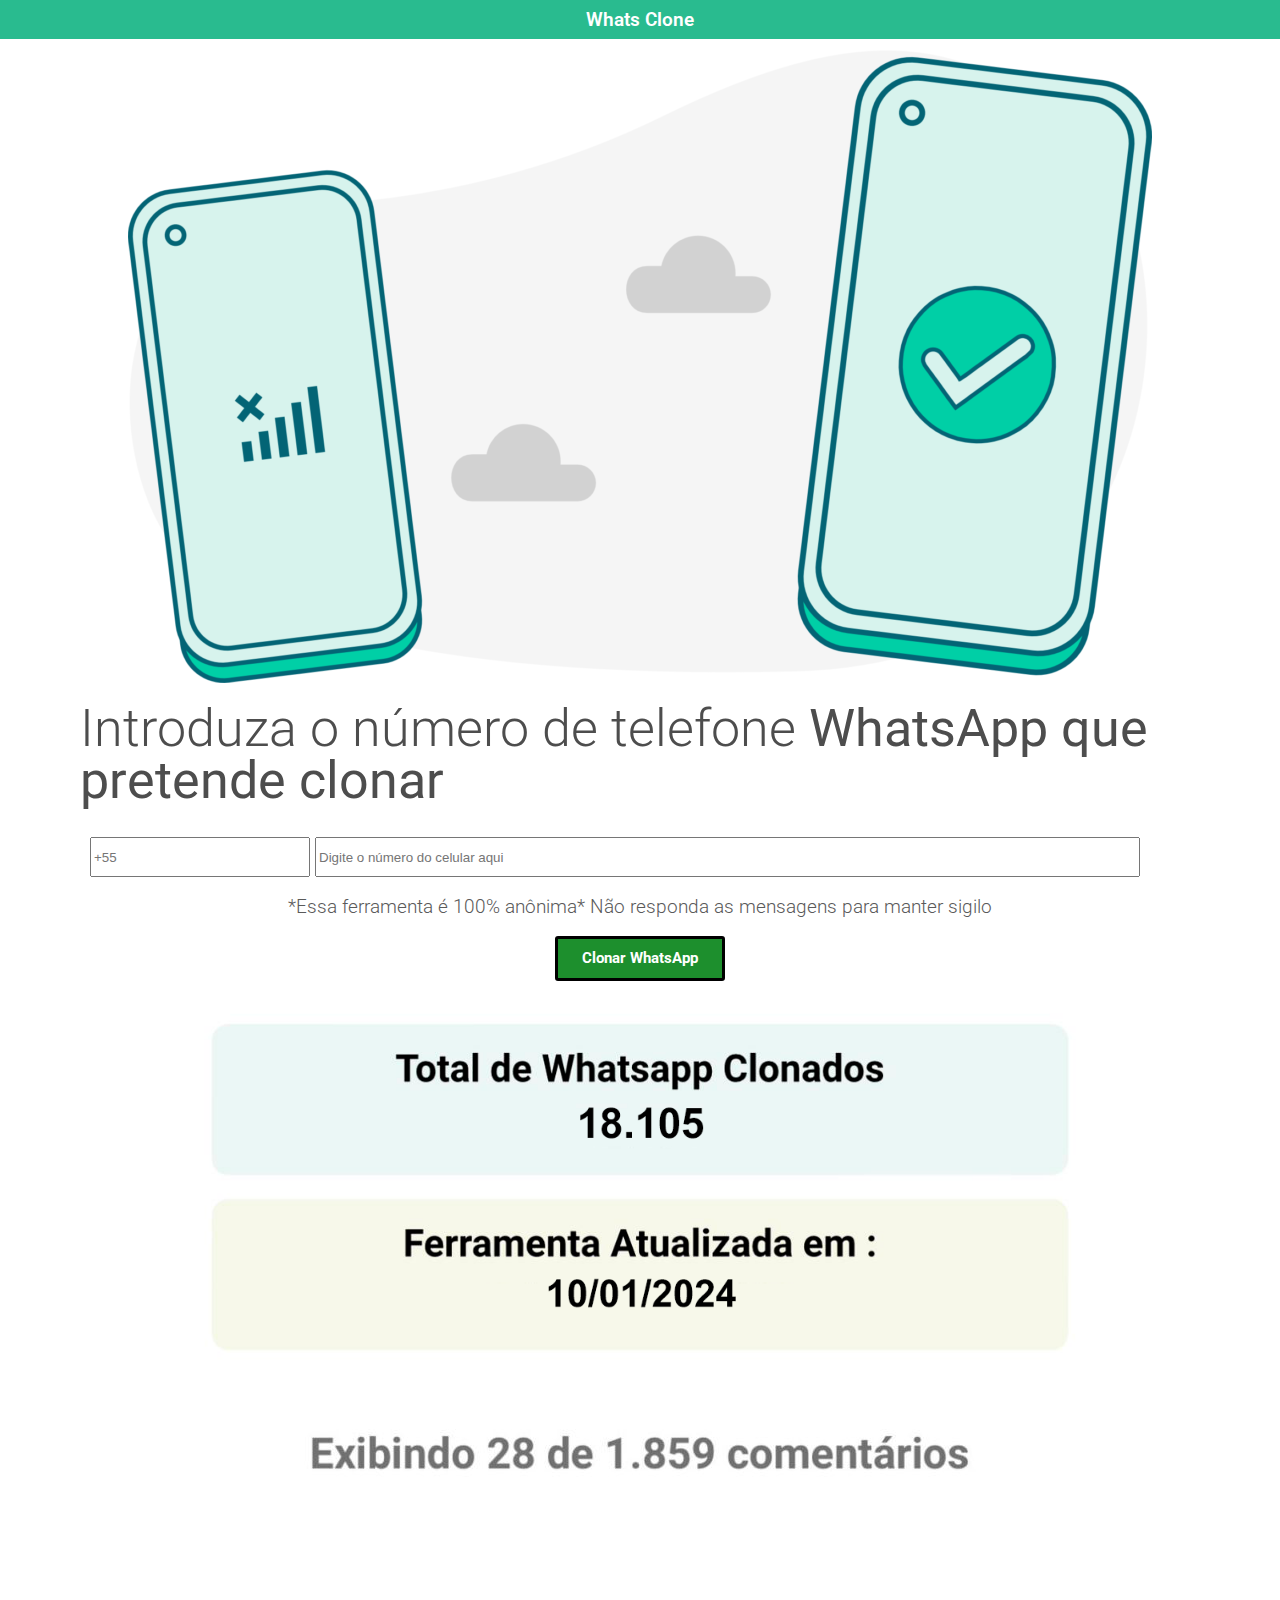
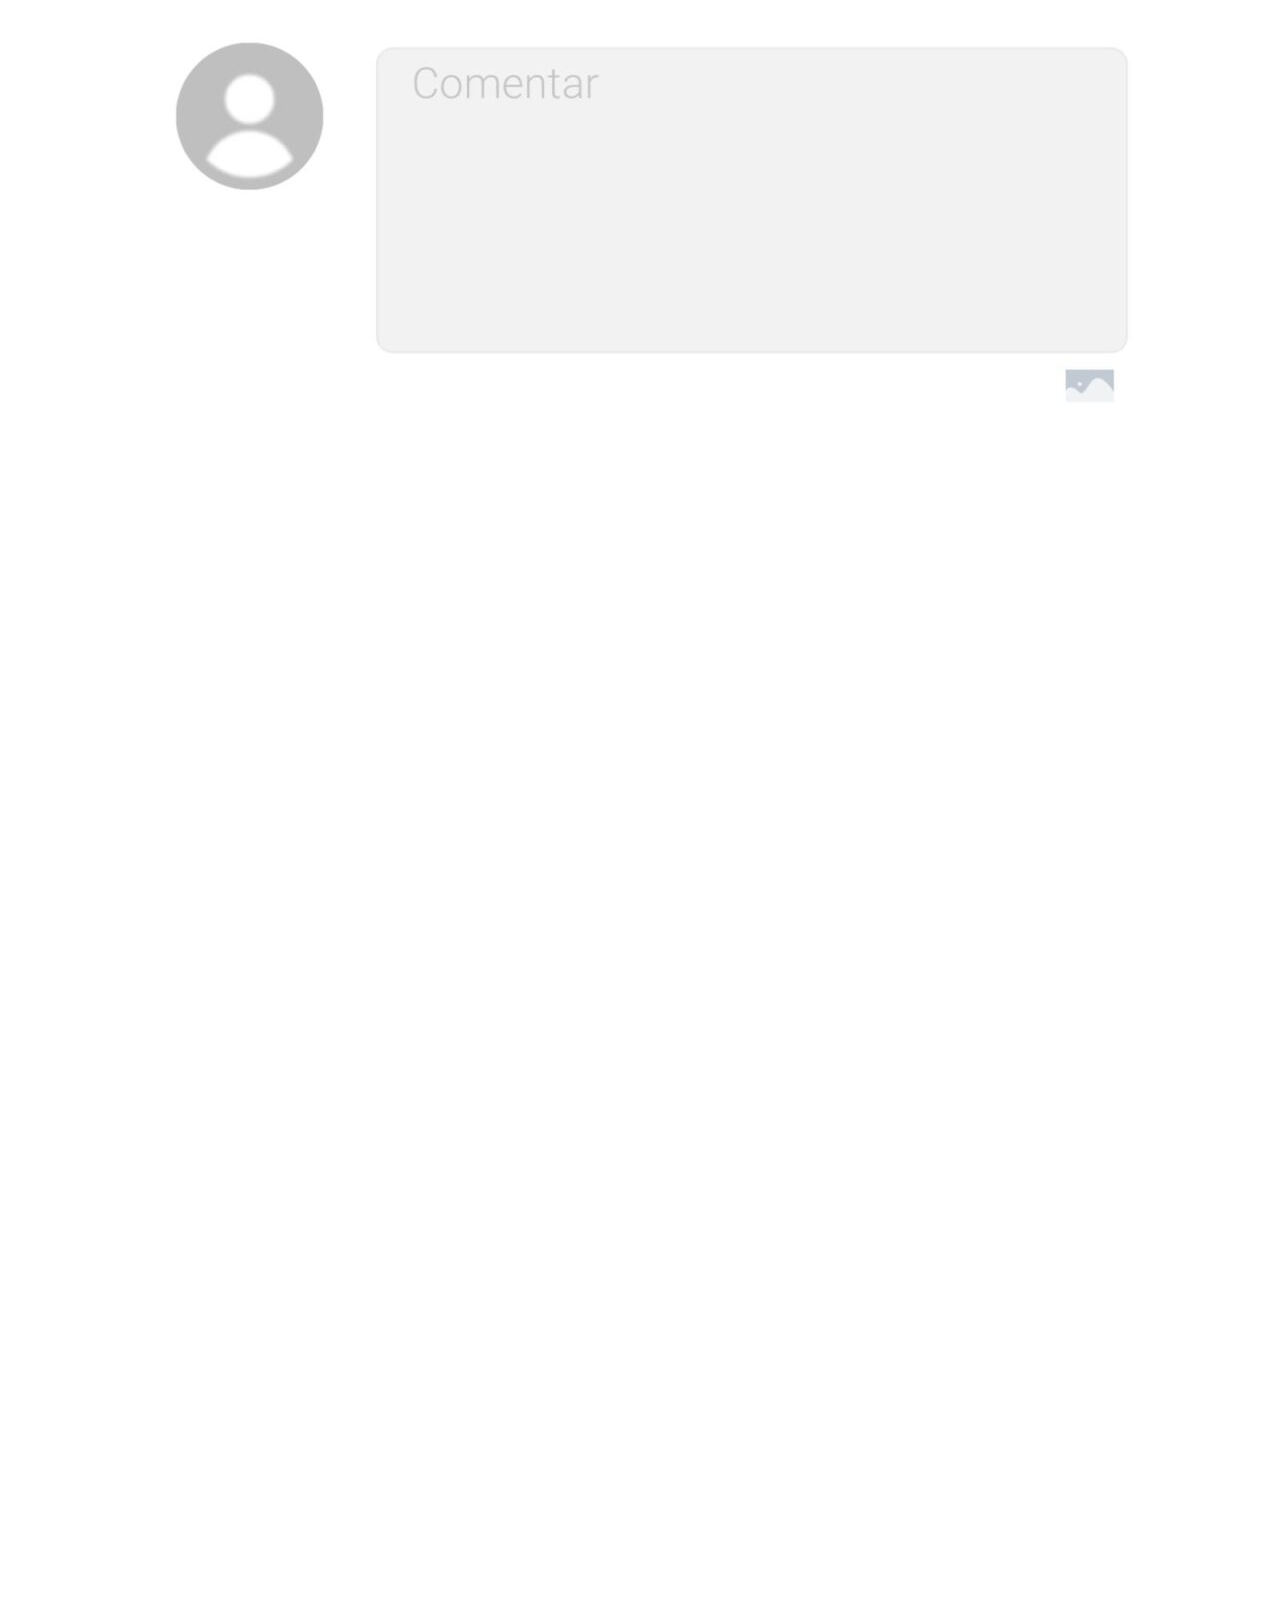
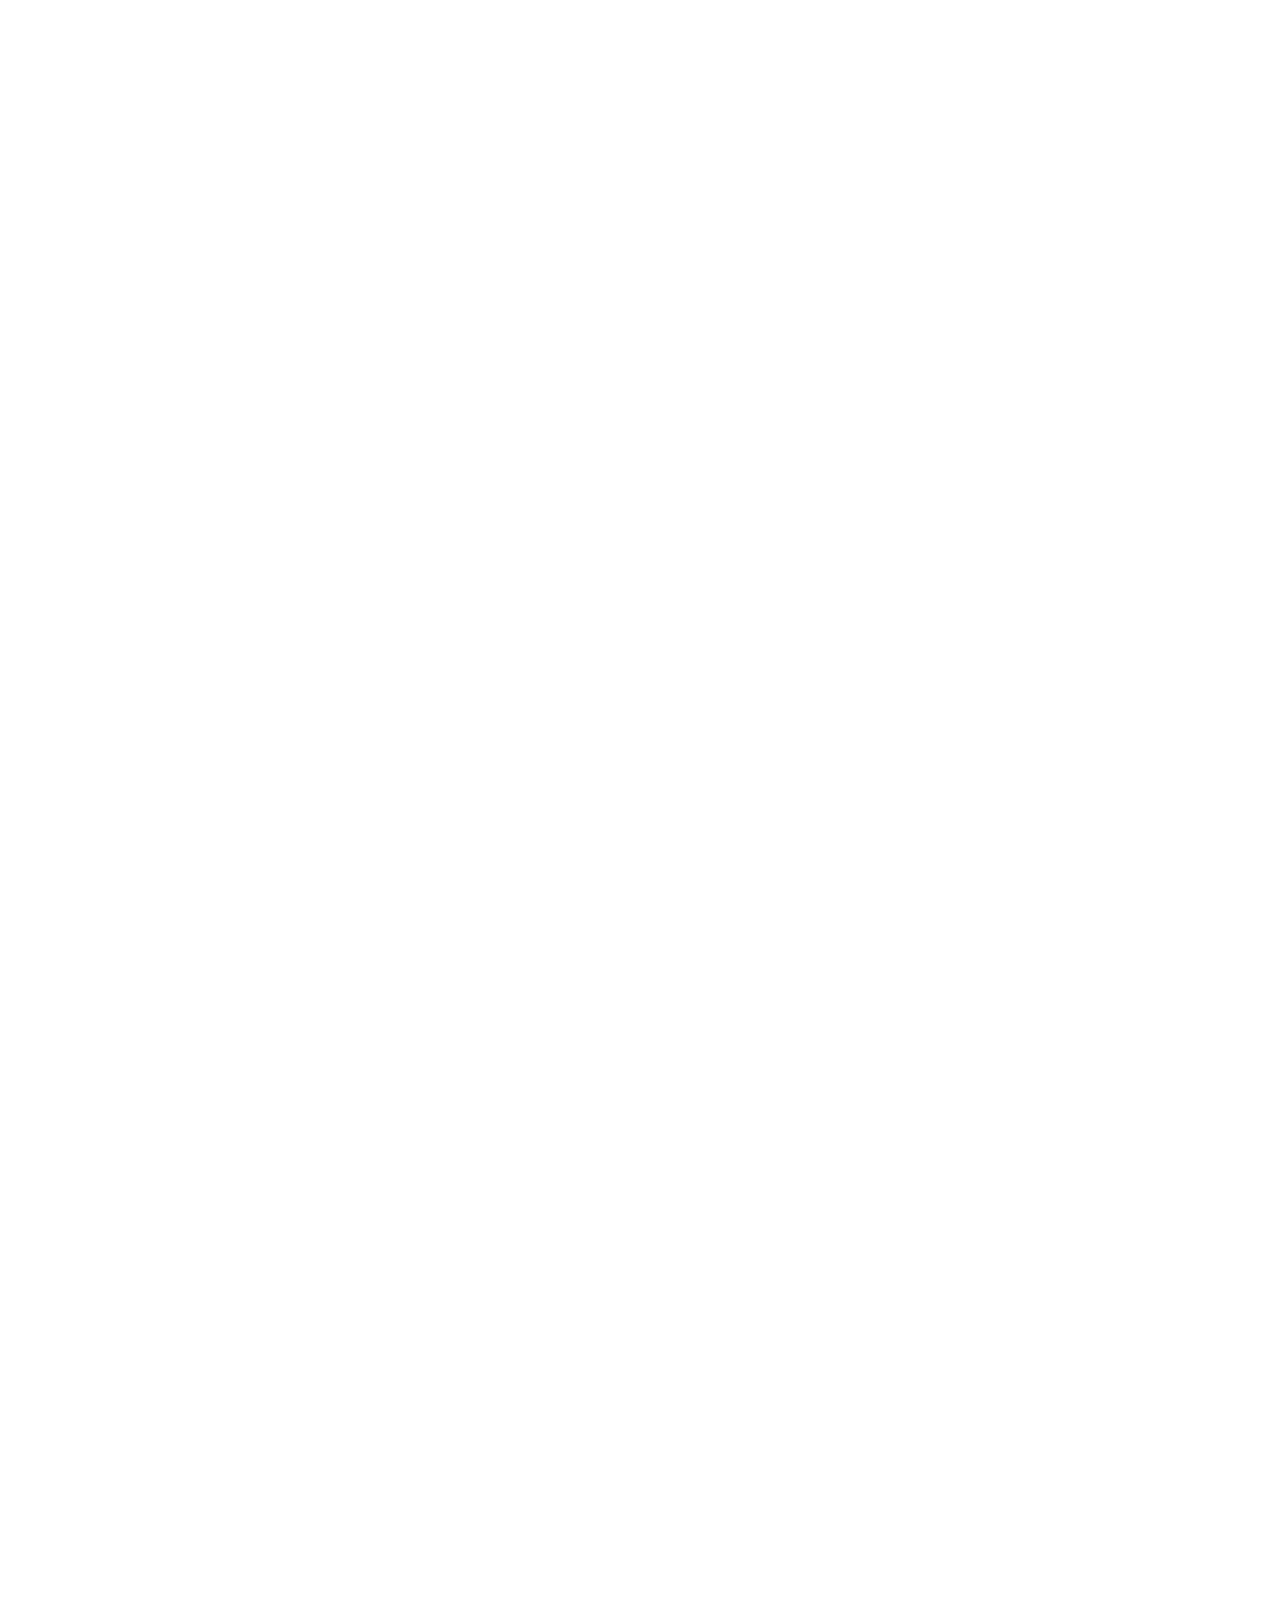
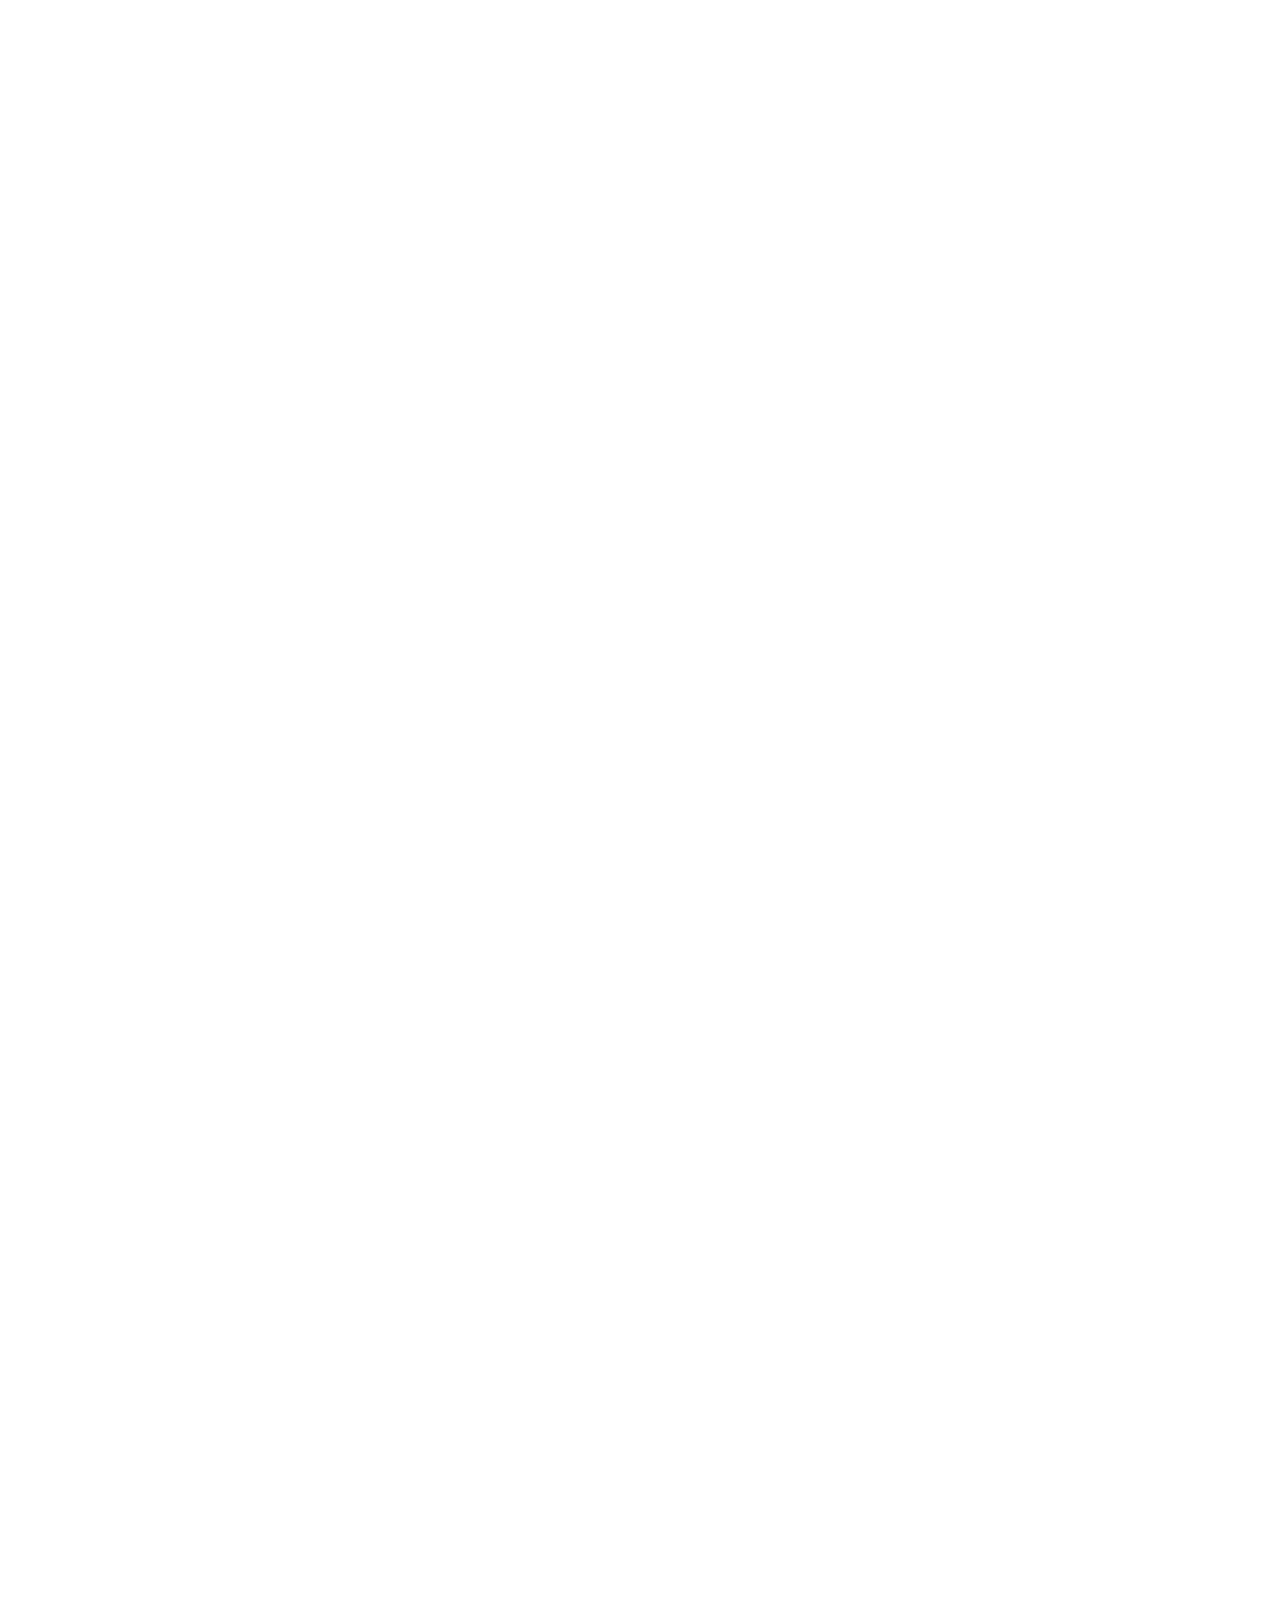
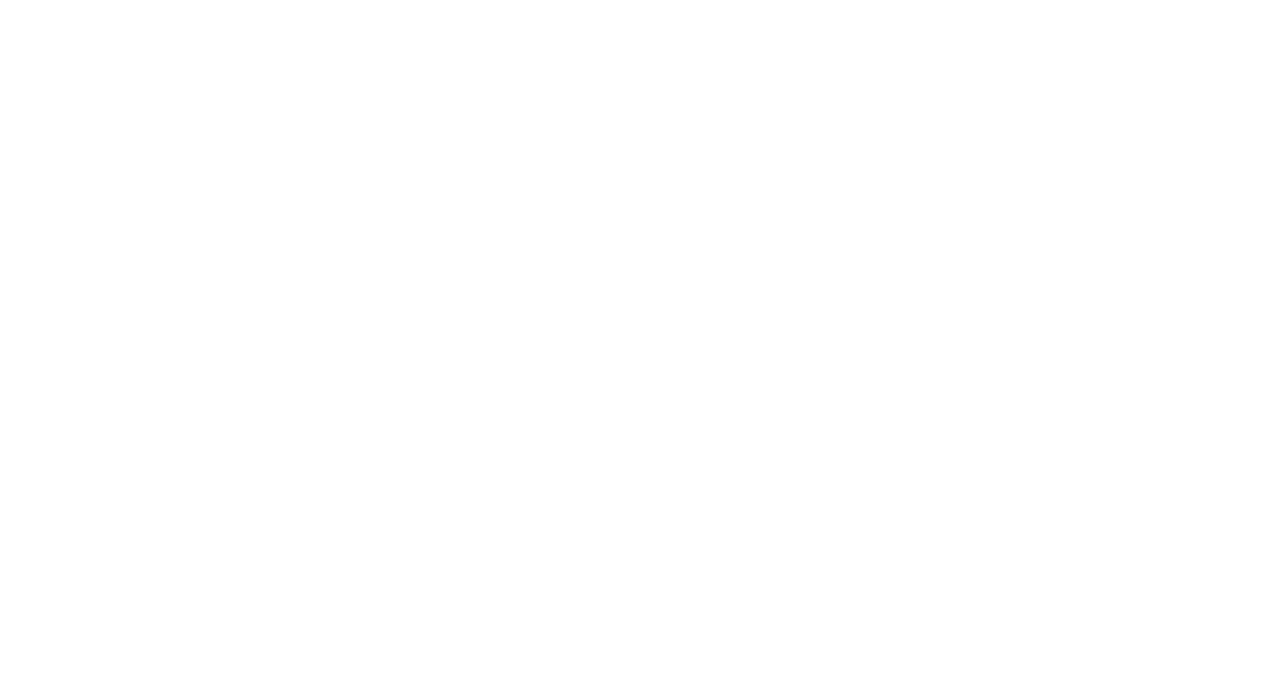
==== pagina 1/index.html @ 453013f7 "Add files via upload" ====
<!DOCTYPE html><html lang="pt-BR"><head>
	<meta charset="UTF-8">
			<title>Whatsclone.online</title>
		<meta name="viewport" content="width=device-width, initial-scale=1">
<meta name="robots" content="max-image-preview:large">
<title>Whatsclone.online</title>
<link rel="alternate" type="application/rss+xml" title="Feed para noticiasdobrasil.online »" href="https://noticiasdobrasil.online/feed/">
<link rel="alternate" type="application/rss+xml" title="Feed de comentários para noticiasdobrasil.online »" href="https://noticiasdobrasil.online/comments/feed/">
<script>
window._wpemojiSettings = {"baseUrl":"https:\/\/s.w.org\/images\/core\/emoji\/14.0.0\/72x72\/","ext":".png","svgUrl":"https:\/\/s.w.org\/images\/core\/emoji\/14.0.0\/svg\/","svgExt":".svg","source":{"concatemoji":"https:\/\/noticiasdobrasil.online\/wp-includes\/js\/wp-emoji-release.min.js?ver=6.2.3"}};
/*! This file is auto-generated */
!function(e,a,t){var n,r,o,i=a.createElement("canvas"),p=i.getContext&&i.getContext("2d");function s(e,t){p.clearRect(0,0,i.width,i.height),p.fillText(e,0,0);e=i.toDataURL();return p.clearRect(0,0,i.width,i.height),p.fillText(t,0,0),e===i.toDataURL()}function c(e){var t=a.createElement("script");t.src=e,t.defer=t.type="text/javascript",a.getElementsByTagName("head")[0].appendChild(t)}for(o=Array("flag","emoji"),t.supports={everything:!0,everythingExceptFlag:!0},r=0;r<o.length;r++)t.supports[o[r]]=function(e){if(p&&p.fillText)switch(p.textBaseline="top",p.font="600 32px Arial",e){case"flag":return s("\ud83c\udff3\ufe0f\u200d\u26a7\ufe0f","\ud83c\udff3\ufe0f\u200b\u26a7\ufe0f")?!1:!s("\ud83c\uddfa\ud83c\uddf3","\ud83c\uddfa\u200b\ud83c\uddf3")&&!s("\ud83c\udff4\udb40\udc67\udb40\udc62\udb40\udc65\udb40\udc6e\udb40\udc67\udb40\udc7f","\ud83c\udff4\u200b\udb40\udc67\u200b\udb40\udc62\u200b\udb40\udc65\u200b\udb40\udc6e\u200b\udb40\udc67\u200b\udb40\udc7f");case"emoji":return!s("\ud83e\udef1\ud83c\udffb\u200d\ud83e\udef2\ud83c\udfff","\ud83e\udef1\ud83c\udffb\u200b\ud83e\udef2\ud83c\udfff")}return!1}(o[r]),t.supports.everything=t.supports.everything&&t.supports[o[r]],"flag"!==o[r]&&(t.supports.everythingExceptFlag=t.supports.everythingExceptFlag&&t.supports[o[r]]);t.supports.everythingExceptFlag=t.supports.everythingExceptFlag&&!t.supports.flag,t.DOMReady=!1,t.readyCallback=function(){t.DOMReady=!0},t.supports.everything||(n=function(){t.readyCallback()},a.addEventListener?(a.addEventListener("DOMContentLoaded",n,!1),e.addEventListener("load",n,!1)):(e.attachEvent("onload",n),a.attachEvent("onreadystatechange",function(){"complete"===a.readyState&&t.readyCallback()})),(e=t.source||{}).concatemoji?c(e.concatemoji):e.wpemoji&&e.twemoji&&(c(e.twemoji),c(e.wpemoji)))}(window,document,window._wpemojiSettings);
</script>
<style>
img.wp-smiley,
img.emoji {
	display: inline !important;
	border: none !important;
	box-shadow: none !important;
	height: 1em !important;
	width: 1em !important;
	margin: 0 0.07em !important;
	vertical-align: -0.1em !important;
	background: none !important;
	padding: 0 !important;
}
</style>
	<style id="wp-block-library-inline-css">
:root{--wp-admin-theme-color:#007cba;--wp-admin-theme-color--rgb:0,124,186;--wp-admin-theme-color-darker-10:#006ba1;--wp-admin-theme-color-darker-10--rgb:0,107,161;--wp-admin-theme-color-darker-20:#005a87;--wp-admin-theme-color-darker-20--rgb:0,90,135;--wp-admin-border-width-focus:2px;--wp-block-synced-color:#7a00df;--wp-block-synced-color--rgb:122,0,223}@media (-webkit-min-device-pixel-ratio:2),(min-resolution:192dpi){:root{--wp-admin-border-width-focus:1.5px}}.wp-element-button{cursor:pointer}:root{--wp--preset--font-size--normal:16px;--wp--preset--font-size--huge:42px}:root .has-very-light-gray-background-color{background-color:#eee}:root .has-very-dark-gray-background-color{background-color:#313131}:root .has-very-light-gray-color{color:#eee}:root .has-very-dark-gray-color{color:#313131}:root .has-vivid-green-cyan-to-vivid-cyan-blue-gradient-background{background:linear-gradient(135deg,#00d084,#0693e3)}:root .has-purple-crush-gradient-background{background:linear-gradient(135deg,#34e2e4,#4721fb 50%,#ab1dfe)}:root .has-hazy-dawn-gradient-background{background:linear-gradient(135deg,#faaca8,#dad0ec)}:root .has-subdued-olive-gradient-background{background:linear-gradient(135deg,#fafae1,#67a671)}:root .has-atomic-cream-gradient-background{background:linear-gradient(135deg,#fdd79a,#004a59)}:root .has-nightshade-gradient-background{background:linear-gradient(135deg,#330968,#31cdcf)}:root .has-midnight-gradient-background{background:linear-gradient(135deg,#020381,#2874fc)}.has-regular-font-size{font-size:1em}.has-larger-font-size{font-size:2.625em}.has-normal-font-size{font-size:var(--wp--preset--font-size--normal)}.has-huge-font-size{font-size:var(--wp--preset--font-size--huge)}.has-text-align-center{text-align:center}.has-text-align-left{text-align:left}.has-text-align-right{text-align:right}#end-resizable-editor-section{display:none}.aligncenter{clear:both}.items-justified-left{justify-content:flex-start}.items-justified-center{justify-content:center}.items-justified-right{justify-content:flex-end}.items-justified-space-between{justify-content:space-between}.screen-reader-text{clip:rect(1px,1px,1px,1px);word-wrap:normal!important;border:0;-webkit-clip-path:inset(50%);clip-path:inset(50%);height:1px;margin:-1px;overflow:hidden;padding:0;position:absolute;width:1px}.screen-reader-text:focus{clip:auto!important;background-color:#ddd;-webkit-clip-path:none;clip-path:none;color:#444;display:block;font-size:1em;height:auto;left:5px;line-height:normal;padding:15px 23px 14px;text-decoration:none;top:5px;width:auto;z-index:100000}html :where(.has-border-color){border-style:solid}html :where([style*=border-top-color]){border-top-style:solid}html :where([style*=border-right-color]){border-right-style:solid}html :where([style*=border-bottom-color]){border-bottom-style:solid}html :where([style*=border-left-color]){border-left-style:solid}html :where([style*=border-width]){border-style:solid}html :where([style*=border-top-width]){border-top-style:solid}html :where([style*=border-right-width]){border-right-style:solid}html :where([style*=border-bottom-width]){border-bottom-style:solid}html :where([style*=border-left-width]){border-left-style:solid}html :where(img[class*=wp-image-]){height:auto;max-width:100%}figure{margin:0 0 1em}html :where(.is-position-sticky){--wp-admin--admin-bar--position-offset:var(--wp-admin--admin-bar--height,0px)}@media screen and (max-width:600px){html :where(.is-position-sticky){--wp-admin--admin-bar--position-offset:0px}}
</style>
<style id="global-styles-inline-css">
body{--wp--preset--color--black: #000000;--wp--preset--color--cyan-bluish-gray: #abb8c3;--wp--preset--color--white: #ffffff;--wp--preset--color--pale-pink: #f78da7;--wp--preset--color--vivid-red: #cf2e2e;--wp--preset--color--luminous-vivid-orange: #ff6900;--wp--preset--color--luminous-vivid-amber: #fcb900;--wp--preset--color--light-green-cyan: #7bdcb5;--wp--preset--color--vivid-green-cyan: #00d084;--wp--preset--color--pale-cyan-blue: #8ed1fc;--wp--preset--color--vivid-cyan-blue: #0693e3;--wp--preset--color--vivid-purple: #9b51e0;--wp--preset--color--base: #ffffff;--wp--preset--color--contrast: #000000;--wp--preset--color--primary: #9DFF20;--wp--preset--color--secondary: #345C00;--wp--preset--color--tertiary: #F6F6F6;--wp--preset--gradient--vivid-cyan-blue-to-vivid-purple: linear-gradient(135deg,rgba(6,147,227,1) 0%,rgb(155,81,224) 100%);--wp--preset--gradient--light-green-cyan-to-vivid-green-cyan: linear-gradient(135deg,rgb(122,220,180) 0%,rgb(0,208,130) 100%);--wp--preset--gradient--luminous-vivid-amber-to-luminous-vivid-orange: linear-gradient(135deg,rgba(252,185,0,1) 0%,rgba(255,105,0,1) 100%);--wp--preset--gradient--luminous-vivid-orange-to-vivid-red: linear-gradient(135deg,rgba(255,105,0,1) 0%,rgb(207,46,46) 100%);--wp--preset--gradient--very-light-gray-to-cyan-bluish-gray: linear-gradient(135deg,rgb(238,238,238) 0%,rgb(169,184,195) 100%);--wp--preset--gradient--cool-to-warm-spectrum: linear-gradient(135deg,rgb(74,234,220) 0%,rgb(151,120,209) 20%,rgb(207,42,186) 40%,rgb(238,44,130) 60%,rgb(251,105,98) 80%,rgb(254,248,76) 100%);--wp--preset--gradient--blush-light-purple: linear-gradient(135deg,rgb(255,206,236) 0%,rgb(152,150,240) 100%);--wp--preset--gradient--blush-bordeaux: linear-gradient(135deg,rgb(254,205,165) 0%,rgb(254,45,45) 50%,rgb(107,0,62) 100%);--wp--preset--gradient--luminous-dusk: linear-gradient(135deg,rgb(255,203,112) 0%,rgb(199,81,192) 50%,rgb(65,88,208) 100%);--wp--preset--gradient--pale-ocean: linear-gradient(135deg,rgb(255,245,203) 0%,rgb(182,227,212) 50%,rgb(51,167,181) 100%);--wp--preset--gradient--electric-grass: linear-gradient(135deg,rgb(202,248,128) 0%,rgb(113,206,126) 100%);--wp--preset--gradient--midnight: linear-gradient(135deg,rgb(2,3,129) 0%,rgb(40,116,252) 100%);--wp--preset--duotone--dark-grayscale: url('index.html#wp-duotone-dark-grayscale');--wp--preset--duotone--grayscale: url('index.html#wp-duotone-grayscale');--wp--preset--duotone--purple-yellow: url('index.html#wp-duotone-purple-yellow');--wp--preset--duotone--blue-red: url('index.html#wp-duotone-blue-red');--wp--preset--duotone--midnight: url('index.html#wp-duotone-midnight');--wp--preset--duotone--magenta-yellow: url('index.html#wp-duotone-magenta-yellow');--wp--preset--duotone--purple-green: url('index.html#wp-duotone-purple-green');--wp--preset--duotone--blue-orange: url('index.html#wp-duotone-blue-orange');--wp--preset--font-size--small: clamp(0.875rem, 0.875rem + ((1vw - 0.48rem) * 0.24), 1rem);--wp--preset--font-size--medium: clamp(1rem, 1rem + ((1vw - 0.48rem) * 0.24), 1.125rem);--wp--preset--font-size--large: clamp(1.75rem, 1.75rem + ((1vw - 0.48rem) * 0.24), 1.875rem);--wp--preset--font-size--x-large: 2.25rem;--wp--preset--font-size--xx-large: clamp(4rem, 4rem + ((1vw - 0.48rem) * 11.538), 10rem);--wp--preset--font-family--dm-sans: "DM Sans", sans-serif;--wp--preset--font-family--ibm-plex-mono: 'IBM Plex Mono', monospace;--wp--preset--font-family--inter: "Inter", sans-serif;--wp--preset--font-family--system-font: -apple-system,BlinkMacSystemFont,"Segoe UI",Roboto,Oxygen-Sans,Ubuntu,Cantarell,"Helvetica Neue",sans-serif;--wp--preset--font-family--source-serif-pro: "Source Serif Pro", serif;--wp--preset--spacing--30: clamp(1.5rem, 5vw, 2rem);--wp--preset--spacing--40: clamp(1.8rem, 1.8rem + ((1vw - 0.48rem) * 2.885), 3rem);--wp--preset--spacing--50: clamp(2.5rem, 8vw, 4.5rem);--wp--preset--spacing--60: clamp(3.75rem, 10vw, 7rem);--wp--preset--spacing--70: clamp(5rem, 5.25rem + ((1vw - 0.48rem) * 9.096), 8rem);--wp--preset--spacing--80: clamp(7rem, 14vw, 11rem);--wp--preset--shadow--natural: 6px 6px 9px rgba(0, 0, 0, 0.2);--wp--preset--shadow--deep: 12px 12px 50px rgba(0, 0, 0, 0.4);--wp--preset--shadow--sharp: 6px 6px 0px rgba(0, 0, 0, 0.2);--wp--preset--shadow--outlined: 6px 6px 0px -3px rgba(255, 255, 255, 1), 6px 6px rgba(0, 0, 0, 1);--wp--preset--shadow--crisp: 6px 6px 0px rgba(0, 0, 0, 1);}body { margin: 0;--wp--style--global--content-size: 650px;--wp--style--global--wide-size: 1200px; }.wp-site-blocks { padding-top: var(--wp--style--root--padding-top); padding-bottom: var(--wp--style--root--padding-bottom); }.has-global-padding { padding-right: var(--wp--style--root--padding-right); padding-left: var(--wp--style--root--padding-left); }.has-global-padding :where(.has-global-padding) { padding-right: 0; padding-left: 0; }.has-global-padding > .alignfull { margin-right: calc(var(--wp--style--root--padding-right) * -1); margin-left: calc(var(--wp--style--root--padding-left) * -1); }.has-global-padding :where(.has-global-padding) > .alignfull { margin-right: 0; margin-left: 0; }.has-global-padding > .alignfull:where(:not(.has-global-padding)) > :where([class*="wp-block-"]:not(.alignfull):not([class*="__"]),p,h1,h2,h3,h4,h5,h6,ul,ol) { padding-right: var(--wp--style--root--padding-right); padding-left: var(--wp--style--root--padding-left); }.has-global-padding :where(.has-global-padding) > .alignfull:where(:not(.has-global-padding)) > :where([class*="wp-block-"]:not(.alignfull):not([class*="__"]),p,h1,h2,h3,h4,h5,h6,ul,ol) { padding-right: 0; padding-left: 0; }.wp-site-blocks > .alignleft { float: left; margin-right: 2em; }.wp-site-blocks > .alignright { float: right; margin-left: 2em; }.wp-site-blocks > .aligncenter { justify-content: center; margin-left: auto; margin-right: auto; }.wp-site-blocks > * { margin-block-start: 0; margin-block-end: 0; }.wp-site-blocks > * + * { margin-block-start: 1.5rem; }body { --wp--style--block-gap: 1.5rem; }body .is-layout-flow > *{margin-block-start: 0;margin-block-end: 0;}body .is-layout-flow > * + *{margin-block-start: 1.5rem;margin-block-end: 0;}body .is-layout-constrained > *{margin-block-start: 0;margin-block-end: 0;}body .is-layout-constrained > * + *{margin-block-start: 1.5rem;margin-block-end: 0;}body .is-layout-flex{gap: 1.5rem;}body .is-layout-flow > .alignleft{float: left;margin-inline-start: 0;margin-inline-end: 2em;}body .is-layout-flow > .alignright{float: right;margin-inline-start: 2em;margin-inline-end: 0;}body .is-layout-flow > .aligncenter{margin-left: auto !important;margin-right: auto !important;}body .is-layout-constrained > .alignleft{float: left;margin-inline-start: 0;margin-inline-end: 2em;}body .is-layout-constrained > .alignright{float: right;margin-inline-start: 2em;margin-inline-end: 0;}body .is-layout-constrained > .aligncenter{margin-left: auto !important;margin-right: auto !important;}body .is-layout-constrained > :where(:not(.alignleft):not(.alignright):not(.alignfull)){max-width: var(--wp--style--global--content-size);margin-left: auto !important;margin-right: auto !important;}body .is-layout-constrained > .alignwide{max-width: var(--wp--style--global--wide-size);}body .is-layout-flex{display: flex;}body .is-layout-flex{flex-wrap: wrap;align-items: center;}body .is-layout-flex > *{margin: 0;}body{background-color: var(--wp--preset--color--base);color: var(--wp--preset--color--contrast);font-family: var(--wp--preset--font-family--system-font);font-size: var(--wp--preset--font-size--medium);line-height: 1.6;--wp--style--root--padding-top: var(--wp--preset--spacing--40);--wp--style--root--padding-right: var(--wp--preset--spacing--30);--wp--style--root--padding-bottom: var(--wp--preset--spacing--40);--wp--style--root--padding-left: var(--wp--preset--spacing--30);}a:where(:not(.wp-element-button)){color: var(--wp--preset--color--contrast);text-decoration: underline;}a:where(:not(.wp-element-button)):hover{text-decoration: none;}a:where(:not(.wp-element-button)):focus{text-decoration: underline dashed;}a:where(:not(.wp-element-button)):active{color: var(--wp--preset--color--secondary);text-decoration: none;}h1, h2, h3, h4, h5, h6{font-weight: 400;line-height: 1.4;}h1{font-size: clamp(2.719rem, 2.719rem + ((1vw - 0.48rem) * 1.742), 3.625rem);line-height: 1.2;}h2{font-size: clamp(2.625rem, calc(2.625rem + ((1vw - 0.48rem) * 8.4135)), 3.25rem);line-height: 1.2;}h3{font-size: var(--wp--preset--font-size--x-large);}h4{font-size: var(--wp--preset--font-size--large);}h5{font-size: var(--wp--preset--font-size--medium);font-weight: 700;text-transform: uppercase;}h6{font-size: var(--wp--preset--font-size--medium);text-transform: uppercase;}.wp-element-button, .wp-block-button__link{background-color: var(--wp--preset--color--primary);border-radius: 0;border-width: 0;color: var(--wp--preset--color--contrast);font-family: inherit;font-size: inherit;line-height: inherit;padding: calc(0.667em + 2px) calc(1.333em + 2px);text-decoration: none;}.wp-element-button:visited, .wp-block-button__link:visited{color: var(--wp--preset--color--contrast);}.wp-element-button:hover, .wp-block-button__link:hover{background-color: var(--wp--preset--color--contrast);color: var(--wp--preset--color--base);}.wp-element-button:focus, .wp-block-button__link:focus{background-color: var(--wp--preset--color--contrast);color: var(--wp--preset--color--base);}.wp-element-button:active, .wp-block-button__link:active{background-color: var(--wp--preset--color--secondary);color: var(--wp--preset--color--base);}.has-black-color{color: var(--wp--preset--color--black) !important;}.has-cyan-bluish-gray-color{color: var(--wp--preset--color--cyan-bluish-gray) !important;}.has-white-color{color: var(--wp--preset--color--white) !important;}.has-pale-pink-color{color: var(--wp--preset--color--pale-pink) !important;}.has-vivid-red-color{color: var(--wp--preset--color--vivid-red) !important;}.has-luminous-vivid-orange-color{color: var(--wp--preset--color--luminous-vivid-orange) !important;}.has-luminous-vivid-amber-color{color: var(--wp--preset--color--luminous-vivid-amber) !important;}.has-light-green-cyan-color{color: var(--wp--preset--color--light-green-cyan) !important;}.has-vivid-green-cyan-color{color: var(--wp--preset--color--vivid-green-cyan) !important;}.has-pale-cyan-blue-color{color: var(--wp--preset--color--pale-cyan-blue) !important;}.has-vivid-cyan-blue-color{color: var(--wp--preset--color--vivid-cyan-blue) !important;}.has-vivid-purple-color{color: var(--wp--preset--color--vivid-purple) !important;}.has-base-color{color: var(--wp--preset--color--base) !important;}.has-contrast-color{color: var(--wp--preset--color--contrast) !important;}.has-primary-color{color: var(--wp--preset--color--primary) !important;}.has-secondary-color{color: var(--wp--preset--color--secondary) !important;}.has-tertiary-color{color: var(--wp--preset--color--tertiary) !important;}.has-black-background-color{background-color: var(--wp--preset--color--black) !important;}.has-cyan-bluish-gray-background-color{background-color: var(--wp--preset--color--cyan-bluish-gray) !important;}.has-white-background-color{background-color: var(--wp--preset--color--white) !important;}.has-pale-pink-background-color{background-color: var(--wp--preset--color--pale-pink) !important;}.has-vivid-red-background-color{background-color: var(--wp--preset--color--vivid-red) !important;}.has-luminous-vivid-orange-background-color{background-color: var(--wp--preset--color--luminous-vivid-orange) !important;}.has-luminous-vivid-amber-background-color{background-color: var(--wp--preset--color--luminous-vivid-amber) !important;}.has-light-green-cyan-background-color{background-color: var(--wp--preset--color--light-green-cyan) !important;}.has-vivid-green-cyan-background-color{background-color: var(--wp--preset--color--vivid-green-cyan) !important;}.has-pale-cyan-blue-background-color{background-color: var(--wp--preset--color--pale-cyan-blue) !important;}.has-vivid-cyan-blue-background-color{background-color: var(--wp--preset--color--vivid-cyan-blue) !important;}.has-vivid-purple-background-color{background-color: var(--wp--preset--color--vivid-purple) !important;}.has-base-background-color{background-color: var(--wp--preset--color--base) !important;}.has-contrast-background-color{background-color: var(--wp--preset--color--contrast) !important;}.has-primary-background-color{background-color: var(--wp--preset--color--primary) !important;}.has-secondary-background-color{background-color: var(--wp--preset--color--secondary) !important;}.has-tertiary-background-color{background-color: var(--wp--preset--color--tertiary) !important;}.has-black-border-color{border-color: var(--wp--preset--color--black) !important;}.has-cyan-bluish-gray-border-color{border-color: var(--wp--preset--color--cyan-bluish-gray) !important;}.has-white-border-color{border-color: var(--wp--preset--color--white) !important;}.has-pale-pink-border-color{border-color: var(--wp--preset--color--pale-pink) !important;}.has-vivid-red-border-color{border-color: var(--wp--preset--color--vivid-red) !important;}.has-luminous-vivid-orange-border-color{border-color: var(--wp--preset--color--luminous-vivid-orange) !important;}.has-luminous-vivid-amber-border-color{border-color: var(--wp--preset--color--luminous-vivid-amber) !important;}.has-light-green-cyan-border-color{border-color: var(--wp--preset--color--light-green-cyan) !important;}.has-vivid-green-cyan-border-color{border-color: var(--wp--preset--color--vivid-green-cyan) !important;}.has-pale-cyan-blue-border-color{border-color: var(--wp--preset--color--pale-cyan-blue) !important;}.has-vivid-cyan-blue-border-color{border-color: var(--wp--preset--color--vivid-cyan-blue) !important;}.has-vivid-purple-border-color{border-color: var(--wp--preset--color--vivid-purple) !important;}.has-base-border-color{border-color: var(--wp--preset--color--base) !important;}.has-contrast-border-color{border-color: var(--wp--preset--color--contrast) !important;}.has-primary-border-color{border-color: var(--wp--preset--color--primary) !important;}.has-secondary-border-color{border-color: var(--wp--preset--color--secondary) !important;}.has-tertiary-border-color{border-color: var(--wp--preset--color--tertiary) !important;}.has-vivid-cyan-blue-to-vivid-purple-gradient-background{background: var(--wp--preset--gradient--vivid-cyan-blue-to-vivid-purple) !important;}.has-light-green-cyan-to-vivid-green-cyan-gradient-background{background: var(--wp--preset--gradient--light-green-cyan-to-vivid-green-cyan) !important;}.has-luminous-vivid-amber-to-luminous-vivid-orange-gradient-background{background: var(--wp--preset--gradient--luminous-vivid-amber-to-luminous-vivid-orange) !important;}.has-luminous-vivid-orange-to-vivid-red-gradient-background{background: var(--wp--preset--gradient--luminous-vivid-orange-to-vivid-red) !important;}.has-very-light-gray-to-cyan-bluish-gray-gradient-background{background: var(--wp--preset--gradient--very-light-gray-to-cyan-bluish-gray) !important;}.has-cool-to-warm-spectrum-gradient-background{background: var(--wp--preset--gradient--cool-to-warm-spectrum) !important;}.has-blush-light-purple-gradient-background{background: var(--wp--preset--gradient--blush-light-purple) !important;}.has-blush-bordeaux-gradient-background{background: var(--wp--preset--gradient--blush-bordeaux) !important;}.has-luminous-dusk-gradient-background{background: var(--wp--preset--gradient--luminous-dusk) !important;}.has-pale-ocean-gradient-background{background: var(--wp--preset--gradient--pale-ocean) !important;}.has-electric-grass-gradient-background{background: var(--wp--preset--gradient--electric-grass) !important;}.has-midnight-gradient-background{background: var(--wp--preset--gradient--midnight) !important;}.has-small-font-size{font-size: var(--wp--preset--font-size--small) !important;}.has-medium-font-size{font-size: var(--wp--preset--font-size--medium) !important;}.has-large-font-size{font-size: var(--wp--preset--font-size--large) !important;}.has-x-large-font-size{font-size: var(--wp--preset--font-size--x-large) !important;}.has-xx-large-font-size{font-size: var(--wp--preset--font-size--xx-large) !important;}.has-dm-sans-font-family{font-family: var(--wp--preset--font-family--dm-sans) !important;}.has-ibm-plex-mono-font-family{font-family: var(--wp--preset--font-family--ibm-plex-mono) !important;}.has-inter-font-family{font-family: var(--wp--preset--font-family--inter) !important;}.has-system-font-font-family{font-family: var(--wp--preset--font-family--system-font) !important;}.has-source-serif-pro-font-family{font-family: var(--wp--preset--font-family--source-serif-pro) !important;}
</style>
<style id="wp-webfonts-inline-css">
@font-face{font-family:"DM Sans";font-style:normal;font-weight:400;font-display:fallback;src:url('fonts/DMSans-Regular.woff2') format('woff2');font-stretch:normal;}@font-face{font-family:"DM Sans";font-style:italic;font-weight:400;font-display:fallback;src:url('fonts/DMSans-Regular-Italic.woff2') format('woff2');font-stretch:normal;}@font-face{font-family:"DM Sans";font-style:normal;font-weight:700;font-display:fallback;src:url('fonts/DMSans-Bold.woff2') format('woff2');font-stretch:normal;}@font-face{font-family:"DM Sans";font-style:italic;font-weight:700;font-display:fallback;src:url('fonts/DMSans-Bold-Italic.woff2') format('woff2');font-stretch:normal;}@font-face{font-family:"IBM Plex Mono";font-style:normal;font-weight:300;font-display:block;src:url('fonts/IBMPlexMono-Light.woff2') format('woff2');font-stretch:normal;}@font-face{font-family:"IBM Plex Mono";font-style:normal;font-weight:400;font-display:block;src:url('fonts/IBMPlexMono-Regular.woff2') format('woff2');font-stretch:normal;}@font-face{font-family:"IBM Plex Mono";font-style:italic;font-weight:400;font-display:block;src:url('fonts/IBMPlexMono-Italic.woff2') format('woff2');font-stretch:normal;}@font-face{font-family:"IBM Plex Mono";font-style:normal;font-weight:700;font-display:block;src:url('fonts/IBMPlexMono-Bold.woff2') format('woff2');font-stretch:normal;}@font-face{font-family:Inter;font-style:normal;font-weight:200 900;font-display:fallback;src:url('fonts/Inter-VariableFont_slnt%2Cwght.ttf') format('truetype');font-stretch:normal;}@font-face{font-family:"Source Serif Pro";font-style:normal;font-weight:200 900;font-display:fallback;src:url('fonts/SourceSerif4Variable-Roman.ttf.woff2') format('woff2');font-stretch:normal;}@font-face{font-family:"Source Serif Pro";font-style:italic;font-weight:200 900;font-display:fallback;src:url('fonts/SourceSerif4Variable-Italic.ttf.woff2') format('woff2');font-stretch:normal;}
</style>
<link rel="stylesheet" id="elementor-icons-css" href="css/elementor-icons.min.css" media="all">
<link rel="stylesheet" id="elementor-frontend-css" href="css/frontend-lite.min.css" media="all">
<link rel="stylesheet" id="swiper-css" href="css/swiper.min.css" media="all">
<link rel="stylesheet" id="elementor-post-10-css" href="css/post-10.css" media="all">
<link rel="stylesheet" id="elementor-global-css" href="css/global.css" media="all">
<link rel="stylesheet" id="elementor-post-54-css" href="css/post-54.css" media="all">
<link rel="stylesheet" id="google-fonts-1-css" href="https://fonts.googleapis.com/css?family=Roboto%3A100%2C100italic%2C200%2C200italic%2C300%2C300italic%2C400%2C400italic%2C500%2C500italic%2C600%2C600italic%2C700%2C700italic%2C800%2C800italic%2C900%2C900italic%7CRoboto+Slab%3A100%2C100italic%2C200%2C200italic%2C300%2C300italic%2C400%2C400italic%2C500%2C500italic%2C600%2C600italic%2C700%2C700italic%2C800%2C800italic%2C900%2C900italic&amp;display=swap&amp;ver=6.2.3" media="all">
<link rel="preconnect" href="https://fonts.gstatic.com/" crossorigin=""><link rel="https://api.w.org/" href="https://noticiasdobrasil.online/wp-json/"><link rel="alternate" type="application/json" href="https://noticiasdobrasil.online/wp-json/wp/v2/pages/54"><link rel="EditURI" type="application/rsd+xml" title="RSD" href="https://noticiasdobrasil.online/xmlrpc.php?rsd">
<link rel="wlwmanifest" type="application/wlwmanifest+xml" href="https://noticiasdobrasil.online/wp-includes/wlwmanifest.xml">
<meta name="generator" content="WordPress 6.2.3">
<link rel="canonical" href="https://noticiasdobrasil.online/pagina1/">
<link rel="shortlink" href="https://noticiasdobrasil.online/?p=54">
<link rel="alternate" type="application/json+oembed" href="https://noticiasdobrasil.online/wp-json/oembed/1.0/embed?url=https%3A%2F%2Fnoticiasdobrasil.online%2Fpagina1%2F">
<link rel="alternate" type="text/xml+oembed" href="https://noticiasdobrasil.online/wp-json/oembed/1.0/embed?url=https%3A%2F%2Fnoticiasdobrasil.online%2Fpagina1%2F&amp;format=xml">
<meta name="generator" content="Elementor 3.15.0; features: e_dom_optimization, e_optimized_assets_loading, e_optimized_css_loading, additional_custom_breakpoints; settings: css_print_method-external, google_font-enabled, font_display-swap">
<style id="wpforms-css-vars-root">
				:root {
					--wpforms-field-border-radius: 3px;
--wpforms-field-background-color: #ffffff;
--wpforms-field-border-color: rgba( 0, 0, 0, 0.25 );
--wpforms-field-text-color: rgba( 0, 0, 0, 0.7 );
--wpforms-label-color: rgba( 0, 0, 0, 0.85 );
--wpforms-label-sublabel-color: rgba( 0, 0, 0, 0.55 );
--wpforms-label-error-color: #d63637;
--wpforms-button-border-radius: 3px;
--wpforms-button-background-color: #066aab;
--wpforms-button-text-color: #ffffff;
--wpforms-field-size-input-height: 43px;
--wpforms-field-size-input-spacing: 15px;
--wpforms-field-size-font-size: 16px;
--wpforms-field-size-line-height: 19px;
--wpforms-field-size-padding-h: 14px;
--wpforms-field-size-checkbox-size: 16px;
--wpforms-field-size-sublabel-spacing: 5px;
--wpforms-field-size-icon-size: 1;
--wpforms-label-size-font-size: 16px;
--wpforms-label-size-line-height: 19px;
--wpforms-label-size-sublabel-font-size: 14px;
--wpforms-label-size-sublabel-line-height: 17px;
--wpforms-button-size-font-size: 17px;
--wpforms-button-size-height: 41px;
--wpforms-button-size-padding-h: 15px;
--wpforms-button-size-margin-top: 10px;

				}
			</style>	<meta name="viewport" content="width=device-width, initial-scale=1.0, viewport-fit=cover"></head>
<body class="page-template page-template-elementor_canvas page page-id-54 wp-embed-responsive elementor-default elementor-template-canvas elementor-kit-10 elementor-page elementor-page-54">
	<svg xmlns="http://www.w3.org/2000/svg" viewBox="0 0 0 0" width="0" height="0" focusable="false" role="none" style="visibility: hidden; position: absolute; left: -9999px; overflow: hidden;"><defs><filter id="wp-duotone-dark-grayscale"><feColorMatrix color-interpolation-filters="sRGB" type="matrix" values=" .299 .587 .114 0 0 .299 .587 .114 0 0 .299 .587 .114 0 0 .299 .587 .114 0 0 "></feColorMatrix><feComponentTransfer color-interpolation-filters="sRGB"><feFuncR type="table" tableValues="0 0.49803921568627"></feFuncR><feFuncG type="table" tableValues="0 0.49803921568627"></feFuncG><feFuncB type="table" tableValues="0 0.49803921568627"></feFuncB><feFuncA type="table" tableValues="1 1"></feFuncA></feComponentTransfer><feComposite in2="SourceGraphic" operator="in"></feComposite></filter></defs></svg><svg xmlns="http://www.w3.org/2000/svg" viewBox="0 0 0 0" width="0" height="0" focusable="false" role="none" style="visibility: hidden; position: absolute; left: -9999px; overflow: hidden;"><defs><filter id="wp-duotone-grayscale"><feColorMatrix color-interpolation-filters="sRGB" type="matrix" values=" .299 .587 .114 0 0 .299 .587 .114 0 0 .299 .587 .114 0 0 .299 .587 .114 0 0 "></feColorMatrix><feComponentTransfer color-interpolation-filters="sRGB"><feFuncR type="table" tableValues="0 1"></feFuncR><feFuncG type="table" tableValues="0 1"></feFuncG><feFuncB type="table" tableValues="0 1"></feFuncB><feFuncA type="table" tableValues="1 1"></feFuncA></feComponentTransfer><feComposite in2="SourceGraphic" operator="in"></feComposite></filter></defs></svg><svg xmlns="http://www.w3.org/2000/svg" viewBox="0 0 0 0" width="0" height="0" focusable="false" role="none" style="visibility: hidden; position: absolute; left: -9999px; overflow: hidden;"><defs><filter id="wp-duotone-purple-yellow"><feColorMatrix color-interpolation-filters="sRGB" type="matrix" values=" .299 .587 .114 0 0 .299 .587 .114 0 0 .299 .587 .114 0 0 .299 .587 .114 0 0 "></feColorMatrix><feComponentTransfer color-interpolation-filters="sRGB"><feFuncR type="table" tableValues="0.54901960784314 0.98823529411765"></feFuncR><feFuncG type="table" tableValues="0 1"></feFuncG><feFuncB type="table" tableValues="0.71764705882353 0.25490196078431"></feFuncB><feFuncA type="table" tableValues="1 1"></feFuncA></feComponentTransfer><feComposite in2="SourceGraphic" operator="in"></feComposite></filter></defs></svg><svg xmlns="http://www.w3.org/2000/svg" viewBox="0 0 0 0" width="0" height="0" focusable="false" role="none" style="visibility: hidden; position: absolute; left: -9999px; overflow: hidden;"><defs><filter id="wp-duotone-blue-red"><feColorMatrix color-interpolation-filters="sRGB" type="matrix" values=" .299 .587 .114 0 0 .299 .587 .114 0 0 .299 .587 .114 0 0 .299 .587 .114 0 0 "></feColorMatrix><feComponentTransfer color-interpolation-filters="sRGB"><feFuncR type="table" tableValues="0 1"></feFuncR><feFuncG type="table" tableValues="0 0.27843137254902"></feFuncG><feFuncB type="table" tableValues="0.5921568627451 0.27843137254902"></feFuncB><feFuncA type="table" tableValues="1 1"></feFuncA></feComponentTransfer><feComposite in2="SourceGraphic" operator="in"></feComposite></filter></defs></svg><svg xmlns="http://www.w3.org/2000/svg" viewBox="0 0 0 0" width="0" height="0" focusable="false" role="none" style="visibility: hidden; position: absolute; left: -9999px; overflow: hidden;"><defs><filter id="wp-duotone-midnight"><feColorMatrix color-interpolation-filters="sRGB" type="matrix" values=" .299 .587 .114 0 0 .299 .587 .114 0 0 .299 .587 .114 0 0 .299 .587 .114 0 0 "></feColorMatrix><feComponentTransfer color-interpolation-filters="sRGB"><feFuncR type="table" tableValues="0 0"></feFuncR><feFuncG type="table" tableValues="0 0.64705882352941"></feFuncG><feFuncB type="table" tableValues="0 1"></feFuncB><feFuncA type="table" tableValues="1 1"></feFuncA></feComponentTransfer><feComposite in2="SourceGraphic" operator="in"></feComposite></filter></defs></svg><svg xmlns="http://www.w3.org/2000/svg" viewBox="0 0 0 0" width="0" height="0" focusable="false" role="none" style="visibility: hidden; position: absolute; left: -9999px; overflow: hidden;"><defs><filter id="wp-duotone-magenta-yellow"><feColorMatrix color-interpolation-filters="sRGB" type="matrix" values=" .299 .587 .114 0 0 .299 .587 .114 0 0 .299 .587 .114 0 0 .299 .587 .114 0 0 "></feColorMatrix><feComponentTransfer color-interpolation-filters="sRGB"><feFuncR type="table" tableValues="0.78039215686275 1"></feFuncR><feFuncG type="table" tableValues="0 0.94901960784314"></feFuncG><feFuncB type="table" tableValues="0.35294117647059 0.47058823529412"></feFuncB><feFuncA type="table" tableValues="1 1"></feFuncA></feComponentTransfer><feComposite in2="SourceGraphic" operator="in"></feComposite></filter></defs></svg><svg xmlns="http://www.w3.org/2000/svg" viewBox="0 0 0 0" width="0" height="0" focusable="false" role="none" style="visibility: hidden; position: absolute; left: -9999px; overflow: hidden;"><defs><filter id="wp-duotone-purple-green"><feColorMatrix color-interpolation-filters="sRGB" type="matrix" values=" .299 .587 .114 0 0 .299 .587 .114 0 0 .299 .587 .114 0 0 .299 .587 .114 0 0 "></feColorMatrix><feComponentTransfer color-interpolation-filters="sRGB"><feFuncR type="table" tableValues="0.65098039215686 0.40392156862745"></feFuncR><feFuncG type="table" tableValues="0 1"></feFuncG><feFuncB type="table" tableValues="0.44705882352941 0.4"></feFuncB><feFuncA type="table" tableValues="1 1"></feFuncA></feComponentTransfer><feComposite in2="SourceGraphic" operator="in"></feComposite></filter></defs></svg><svg xmlns="http://www.w3.org/2000/svg" viewBox="0 0 0 0" width="0" height="0" focusable="false" role="none" style="visibility: hidden; position: absolute; left: -9999px; overflow: hidden;"><defs><filter id="wp-duotone-blue-orange"><feColorMatrix color-interpolation-filters="sRGB" type="matrix" values=" .299 .587 .114 0 0 .299 .587 .114 0 0 .299 .587 .114 0 0 .299 .587 .114 0 0 "></feColorMatrix><feComponentTransfer color-interpolation-filters="sRGB"><feFuncR type="table" tableValues="0.098039215686275 1"></feFuncR><feFuncG type="table" tableValues="0 0.66274509803922"></feFuncG><feFuncB type="table" tableValues="0.84705882352941 0.41960784313725"></feFuncB><feFuncA type="table" tableValues="1 1"></feFuncA></feComponentTransfer><feComposite in2="SourceGraphic" operator="in"></feComposite></filter></defs></svg>		<div data-elementor-type="wp-page" data-elementor-id="54" class="elementor elementor-54">
									<section class="elementor-section elementor-top-section elementor-element elementor-element-418c83d3 elementor-section-boxed elementor-section-height-default elementor-section-height-default" data-id="418c83d3" data-element_type="section" data-settings="{&quot;background_background&quot;:&quot;classic&quot;}">
						<div class="elementor-container elementor-column-gap-default">
					<div class="elementor-column elementor-col-100 elementor-top-column elementor-element elementor-element-67944d79" data-id="67944d79" data-element_type="column">
			<div class="elementor-widget-wrap elementor-element-populated">
								<div class="elementor-element elementor-element-23836ed7 elementor-widget elementor-widget-heading" data-id="23836ed7" data-element_type="widget" data-widget_type="heading.default">
				<div class="elementor-widget-container">
			<style>/*! elementor - v3.15.0 - 31-07-2023 */
.elementor-heading-title{padding:0;margin:0;line-height:1}.elementor-widget-heading .elementor-heading-title[class*=elementor-size-]>a{color:inherit;font-size:inherit;line-height:inherit}.elementor-widget-heading .elementor-heading-title.elementor-size-small{font-size:15px}.elementor-widget-heading .elementor-heading-title.elementor-size-medium{font-size:19px}.elementor-widget-heading .elementor-heading-title.elementor-size-large{font-size:29px}.elementor-widget-heading .elementor-heading-title.elementor-size-xl{font-size:39px}.elementor-widget-heading .elementor-heading-title.elementor-size-xxl{font-size:59px}</style><h2 class="elementor-heading-title elementor-size-default">Whats Clone</h2>		</div>
				</div>
					</div>
		</div>
							</div>
		</section>
				<section class="elementor-section elementor-top-section elementor-element elementor-element-7ee58557 elementor-section-boxed elementor-section-height-default elementor-section-height-default" data-id="7ee58557" data-element_type="section">
						<div class="elementor-container elementor-column-gap-default">
					<div class="elementor-column elementor-col-100 elementor-top-column elementor-element elementor-element-58744e58" data-id="58744e58" data-element_type="column">
			<div class="elementor-widget-wrap">
									</div>
		</div>
							</div>
		</section>
				<section class="elementor-section elementor-top-section elementor-element elementor-element-5fb34e98 elementor-section-boxed elementor-section-height-default elementor-section-height-default" data-id="5fb34e98" data-element_type="section">
						<div class="elementor-container elementor-column-gap-default">
					<div class="elementor-column elementor-col-100 elementor-top-column elementor-element elementor-element-1ca8234c" data-id="1ca8234c" data-element_type="column">
			<div class="elementor-widget-wrap elementor-element-populated">
								<div class="elementor-element elementor-element-6545d6ab elementor-widget elementor-widget-image" data-id="6545d6ab" data-element_type="widget" data-widget_type="image.default">
				<div class="elementor-widget-container">
			<style>/*! elementor - v3.15.0 - 31-07-2023 */
.elementor-widget-image{text-align:center}.elementor-widget-image a{display:inline-block}.elementor-widget-image a img[src$=".svg"]{width:48px}.elementor-widget-image img{vertical-align:middle;display:inline-block}</style>												<img decoding="async" width="1024" height="633" src="images/Whatsapp-Icon-1024x633-1.png" class="attachment-large size-large wp-image-56" alt="" loading="lazy" srcset="images/Whatsapp-Icon-1024x633-1.png 1024w, images/Whatsapp-Icon-1024x633-1-300x185.png 300w, images/Whatsapp-Icon-1024x633-1-768x475.png 768w" sizes="(max-width: 1024px) 100vw, 1024px">															</div>
				</div>
				<div class="elementor-element elementor-element-2fae8886 elementor-widget elementor-widget-heading" data-id="2fae8886" data-element_type="widget" data-widget_type="heading.default">
				<div class="elementor-widget-container">
			<h2 class="elementor-heading-title elementor-size-default">Introduza o número de telefone <strong> WhatsApp que pretende clonar</strong></h2>		</div>
				</div>
				<div class="elementor-element elementor-element-3373f2eb elementor-widget elementor-widget-html" data-id="3373f2eb" data-element_type="widget" data-widget_type="html.default">
				<div class="elementor-widget-container">
			


    <meta name="viewport" content="width=device-width, initial-scale=1.0">
    <style>
        /* Estilos para tornar a caixa de texto responsiva */
        .container {
            max-width: 100%;
            margin: auto;
            padding: 10px;
        }
        .input-container {
            display: flex;
            align-items: center;
            margin-bottom: 10px;
        }
        #ddd {
            width: 20%;
            margin-right: 5px;
            height: 40px;
        }
        #numero {
            width: 75%;
            height: 40px;
        }
        button {
            padding: 15px 40px;
            display: block;
            margin: 0 auto;
            background-color: #29BB8F;
            color: #fff;
            border: none;
            border-radius: 30px;
        }
    </style>


    <div class="container">
        <form>
            <div class="input-container">
                <input type="text" id="ddd" placeholder="+55" required="">
                <input type="text" id="numero" placeholder="Digite o número do celular aqui" required="">

		</div>
				</form></div>
				<div class="elementor-element elementor-element-1eac9973 elementor-widget elementor-widget-heading" data-id="1eac9973" data-element_type="widget" data-widget_type="heading.default">
				<div class="elementor-widget-container">
			<h2 class="elementor-heading-title elementor-size-medium">*Essa ferramenta é 100% anônima* Não responda as mensagens para manter sigilo</h2>		</div>
				</div>
				<div class="elementor-element elementor-element-11f5ad8f elementor-mobile-align-center elementor-align-center elementor-widget elementor-widget-button" data-id="11f5ad8f" data-element_type="widget" data-widget_type="button.default">
				<div class="elementor-widget-container">
					<div class="elementor-button-wrapper">
			<a class="elementor-button elementor-button-link elementor-size-sm" href="https://whatsclone.online/pagina2/">
						<span class="elementor-button-content-wrapper">
						<span class="elementor-button-text"><strong>Clonar WhatsApp</strong></span><strong>
		</strong></span><strong>
					</strong></a><strong>
		</strong></div><strong>
				</strong></div><strong>
				</strong></div><strong>
				<div class="elementor-element elementor-element-bbfc04d elementor-widget elementor-widget-image" data-id="bbfc04d" data-element_type="widget" data-widget_type="image.default">
				<div class="elementor-widget-container">
															<img decoding="async" width="1024" height="341" src="images/WhatsApp-Image-2023-07-11-at-01.43.55.png" class="attachment-large size-large wp-image-57" alt="" loading="lazy" srcset="images/WhatsApp-Image-2023-07-11-at-01.43.55.png 1024w, images/WhatsApp-Image-2023-07-11-at-01.43.54-300x100.jpeg 300w, images/WhatsApp-Image-2023-07-11-at-01.43.54-768x256.jpeg 768w, images/WhatsApp-Image-2023-07-11-at-01.43.54.jpeg 1280w" sizes="(max-width: 1024px) 100vw, 1024px">															</div>
				</div>
				<div class="elementor-element elementor-element-1be819f elementor-widget elementor-widget-image" data-id="1be819f" data-element_type="widget" data-widget_type="image.default">
				<div class="elementor-widget-container">
																												</div>
				</div>
				<div class="elementor-element elementor-element-5fce4956 elementor-widget elementor-widget-image" data-id="5fce4956" data-element_type="widget" data-widget_type="image.default">
				<div class="elementor-widget-container">
															<img decoding="async" width="1024" height="616" src="images/WhatsApp-Image-2023-07-11-at-01.47.26-1024x616.jpeg" class="attachment-large size-large wp-image-59" alt="" loading="lazy" srcset="images/WhatsApp-Image-2023-07-11-at-01.47.26-1024x616.jpeg 1024w, images/WhatsApp-Image-2023-07-11-at-01.47.26-300x180.jpeg 300w, images/WhatsApp-Image-2023-07-11-at-01.47.26-768x462.jpeg 768w, images/WhatsApp-Image-2023-07-11-at-01.47.26.jpeg 1280w" sizes="(max-width: 1024px) 100vw, 1024px">															</div>
				</div>
				<div class="elementor-element elementor-element-78857edf elementor-widget elementor-widget-image" data-id="78857edf" data-element_type="widget" data-widget_type="image.default">
				<div class="elementor-widget-container">
															<img decoding="async" width="619" height="1024" src="images/WhatsApp-Image-2023-07-11-at-01.46.21-619x1024.jpeg" class="attachment-large size-large wp-image-60" alt="" loading="lazy" srcset="images/WhatsApp-Image-2023-07-11-at-01.46.21-619x1024.jpeg 619w, images/WhatsApp-Image-2023-07-11-at-01.46.21-181x300.jpeg 181w, images/WhatsApp-Image-2023-07-11-at-01.46.21-768x1270.jpeg 768w, images/WhatsApp-Image-2023-07-11-at-01.46.21.jpeg 774w" sizes="(max-width: 619px) 100vw, 619px">															</div>
				</div>
				<div class="elementor-element elementor-element-201d375d elementor-widget elementor-widget-image" data-id="201d375d" data-element_type="widget" data-widget_type="image.default">
				<div class="elementor-widget-container">
															<img decoding="async" width="808" height="1024" src="images/WhatsApp-Image-2023-07-11-at-01.46.21-1-808x1024.jpeg" class="attachment-large size-large wp-image-61" alt="" loading="lazy" srcset="images/WhatsApp-Image-2023-07-11-at-01.46.21-1-808x1024.jpeg 808w, images/WhatsApp-Image-2023-07-11-at-01.46.21-1-237x300.jpeg 237w, images/WhatsApp-Image-2023-07-11-at-01.46.21-1-768x973.jpeg 768w, images/WhatsApp-Image-2023-07-11-at-01.46.21-1.jpeg 1010w" sizes="(max-width: 808px) 100vw, 808px">															</div>
				</div>
				<div class="elementor-element elementor-element-58efd7ea elementor-widget elementor-widget-image" data-id="58efd7ea" data-element_type="widget" data-widget_type="image.default">
				<div class="elementor-widget-container">
															<img decoding="async" width="808" height="1024" src="images/WhatsApp-Image-2023-07-11-at-01.46.21-2-808x1024.jpeg" class="attachment-large size-large wp-image-62" alt="" loading="lazy" srcset="images/WhatsApp-Image-2023-07-11-at-01.46.21-2-808x1024.jpeg 808w, images/WhatsApp-Image-2023-07-11-at-01.46.21-2-237x300.jpeg 237w, images/WhatsApp-Image-2023-07-11-at-01.46.21-2-768x973.jpeg 768w, images/WhatsApp-Image-2023-07-11-at-01.46.21-2.jpeg 1010w" sizes="(max-width: 808px) 100vw, 808px">															</div>
				</div>
				<div class="elementor-element elementor-element-2520280a elementor-widget elementor-widget-image" data-id="2520280a" data-element_type="widget" data-widget_type="image.default">
				<div class="elementor-widget-container">
															<img decoding="async" width="571" height="1024" src="images/WhatsApp-Image-2023-07-11-at-01.46.22-571x1024.jpeg" class="attachment-large size-large wp-image-63" alt="" loading="lazy" srcset="images/WhatsApp-Image-2023-07-11-at-01.46.22-571x1024.jpeg 571w, images/WhatsApp-Image-2023-07-11-at-01.46.22-167x300.jpeg 167w, images/WhatsApp-Image-2023-07-11-at-01.46.22.jpeg 714w" sizes="(max-width: 571px) 100vw, 571px">															</div>
				</div>
				<div class="elementor-element elementor-element-554fcd49 elementor-widget elementor-widget-image" data-id="554fcd49" data-element_type="widget" data-widget_type="image.default">
				<div class="elementor-widget-container">
															<img decoding="async" width="1024" height="822" src="images/WhatsApp-Image-2023-07-11-at-01.50.18-1024x822.jpeg" class="attachment-large size-large wp-image-64" alt="" loading="lazy" srcset="images/WhatsApp-Image-2023-07-11-at-01.50.18-1024x822.jpeg 1024w, images/WhatsApp-Image-2023-07-11-at-01.50.18-300x241.jpeg 300w, images/WhatsApp-Image-2023-07-11-at-01.50.18-768x617.jpeg 768w, images/WhatsApp-Image-2023-07-11-at-01.50.18.jpeg 1280w" sizes="(max-width: 1024px) 100vw, 1024px">															</div>
				</div>
					</strong></div><strong>
		</strong></div><strong>
							</strong></div><strong>
		</strong></div></div></section><strong>
							</strong></div><strong>
		
		<style id="skip-link-styles">
		.skip-link.screen-reader-text {
			border: 0;
			clip: rect(1px,1px,1px,1px);
			clip-path: inset(50%);
			height: 1px;
			margin: -1px;
			overflow: hidden;
			padding: 0;
			position: absolute !important;
			width: 1px;
			word-wrap: normal !important;
		}

		.skip-link.screen-reader-text:focus {
			background-color: #eee;
			clip: auto !important;
			clip-path: none;
			color: #444;
			display: block;
			font-size: 1em;
			height: auto;
			left: 5px;
			line-height: normal;
			padding: 15px 23px 14px;
			text-decoration: none;
			top: 5px;
			width: auto;
			z-index: 100000;
		}
	</style>
		<script>
	( function() {
		var skipLinkTarget = document.querySelector( 'main' ),
			sibling,
			skipLinkTargetID,
			skipLink;

		// Early exit if a skip-link target can't be located.
		if ( ! skipLinkTarget ) {
			return;
		}

		// Get the site wrapper.
		// The skip-link will be injected in the beginning of it.
		sibling = document.querySelector( '.wp-site-blocks' );

		// Early exit if the root element was not found.
		if ( ! sibling ) {
			return;
		}

		// Get the skip-link target's ID, and generate one if it doesn't exist.
		skipLinkTargetID = skipLinkTarget.id;
		if ( ! skipLinkTargetID ) {
			skipLinkTargetID = 'wp--skip-link--target';
			skipLinkTarget.id = skipLinkTargetID;
		}

		// Create the skip link.
		skipLink = document.createElement( 'a' );
		skipLink.classList.add( 'skip-link', 'screen-reader-text' );
		skipLink.href = '#' + skipLinkTargetID;
		skipLink.innerHTML = 'Pular para o conteúdo';

		// Inject the skip link.
		sibling.parentElement.insertBefore( skipLink, sibling );
	}() );
	</script>
	<script src="js/webpack.runtime.min.js" id="elementor-webpack-runtime-js"></script>
<script src="js/jquery.min.js" id="jquery-core-js"></script>
<script src="js/jquery-migrate.min.js" id="jquery-migrate-js"></script>
<script src="js/frontend-modules.min.js" id="elementor-frontend-modules-js"></script>
<script src="js/waypoints.min.js" id="elementor-waypoints-js"></script>
<script src="js/core.min.js" id="jquery-ui-core-js"></script>
<script id="elementor-frontend-js-before">
var elementorFrontendConfig = {"environmentMode":{"edit":false,"wpPreview":false,"isScriptDebug":false},"i18n":{"shareOnFacebook":"Compartilhar no Facebook","shareOnTwitter":"Compartilhar no Twitter","pinIt":"Fixar","download":"Baixar","downloadImage":"Baixar imagem","fullscreen":"Tela cheia","zoom":"Zoom","share":"Compartilhar","playVideo":"Reproduzir v\u00eddeo","previous":"Anterior","next":"Pr\u00f3ximo","close":"Fechar","a11yCarouselWrapperAriaLabel":"Carousel | Horizontal scrolling: Arrow Left & Right","a11yCarouselPrevSlideMessage":"Previous slide","a11yCarouselNextSlideMessage":"Next slide","a11yCarouselFirstSlideMessage":"This is the first slide","a11yCarouselLastSlideMessage":"This is the last slide","a11yCarouselPaginationBulletMessage":"Go to slide"},"is_rtl":false,"breakpoints":{"xs":0,"sm":480,"md":768,"lg":1025,"xl":1440,"xxl":1600},"responsive":{"breakpoints":{"mobile":{"label":"Celular em modo retrato","value":767,"default_value":767,"direction":"max","is_enabled":true},"mobile_extra":{"label":"Celular em modo paisagem","value":880,"default_value":880,"direction":"max","is_enabled":false},"tablet":{"label":"Tablet Retrato","value":1024,"default_value":1024,"direction":"max","is_enabled":true},"tablet_extra":{"label":"Paisagem do tablet","value":1200,"default_value":1200,"direction":"max","is_enabled":false},"laptop":{"label":"Laptop","value":1366,"default_value":1366,"direction":"max","is_enabled":false},"widescreen":{"label":"Widescreen","value":2400,"default_value":2400,"direction":"min","is_enabled":false}}},"version":"3.15.0","is_static":false,"experimentalFeatures":{"e_dom_optimization":true,"e_optimized_assets_loading":true,"e_optimized_css_loading":true,"additional_custom_breakpoints":true,"e_swiper_latest":true,"landing-pages":true,"e_global_styleguide":true},"urls":{"assets":"https:\/\/noticiasdobrasil.online\/wp-content\/plugins\/elementor\/assets\/"},"swiperClass":"swiper","settings":{"page":[],"editorPreferences":[]},"kit":{"active_breakpoints":["viewport_mobile","viewport_tablet"],"global_image_lightbox":"yes","lightbox_enable_counter":"yes","lightbox_enable_fullscreen":"yes","lightbox_enable_zoom":"yes","lightbox_enable_share":"yes","lightbox_title_src":"title","lightbox_description_src":"description"},"post":{"id":54,"title":"pagina1%20%E2%80%93%20noticiasdobrasil.online","excerpt":"","featuredImage":false}};
</script>
<script src="js/frontend.min_1.js" id="elementor-frontend-js"></script>
<script src="js/underscore.min.js" id="underscore-js"></script>
<script id="wp-util-js-extra">
var _wpUtilSettings = {"ajax":{"url":"\/wp-admin\/admin-ajax.php"}};
</script>
<script src="js/wp-util.min.js" id="wp-util-js"></script>
<script id="wpforms-elementor-js-extra">
var wpformsElementorVars = {"captcha_provider":"recaptcha","recaptcha_type":"v2"};
</script>
<script src="js/frontend.min.js" id="wpforms-elementor-js"></script>
	



</strong></body></html><!-- Page cached by LiteSpeed Cache 5.5.1 on 2024-01-04 10:47:28 -->
---- pagina 1/css/elementor-icons.min.css ----
/*! elementor-icons - v5.21.0 - 01-06-2023 */
@font-face{font-family:eicons;src:url(../fonts/eicons.eot);src:url(../fonts/eicons.eot#iefix) format("embedded-opentype"),url(../fonts/eicons.woff2) format("woff2"),url(../fonts/eicons.woff) format("woff"),url(../fonts/eicons.ttf) format("truetype"),url(../images/eicons.svg#eicon) format("svg");font-weight:400;font-style:normal}[class*=" eicon-"],[class^=eicon]{display:inline-block;font-family:eicons;font-size:inherit;font-weight:400;font-style:normal;font-variant:normal;line-height:1;text-rendering:auto;-webkit-font-smoothing:antialiased;-moz-osx-font-smoothing:grayscale}@keyframes a{0%{transform:rotate(0deg)}to{transform:rotate(359deg)}}.eicon-animation-spin{animation:a 2s infinite linear}.eicon-editor-link:before{content:"\e800"}.eicon-editor-unlink:before{content:"\e801"}.eicon-editor-external-link:before{content:"\e802"}.eicon-editor-close:before{content:"\e803"}.eicon-editor-list-ol:before{content:"\e804"}.eicon-editor-list-ul:before{content:"\e805"}.eicon-editor-bold:before{content:"\e806"}.eicon-editor-italic:before{content:"\e807"}.eicon-editor-underline:before{content:"\e808"}.eicon-editor-paragraph:before{content:"\e809"}.eicon-editor-h1:before{content:"\e80a"}.eicon-editor-h2:before{content:"\e80b"}.eicon-editor-h3:before{content:"\e80c"}.eicon-editor-h4:before{content:"\e80d"}.eicon-editor-h5:before{content:"\e80e"}.eicon-editor-h6:before{content:"\e80f"}.eicon-editor-quote:before{content:"\e810"}.eicon-editor-code:before{content:"\e811"}.eicon-elementor:before{content:"\e812"}.eicon-elementor-circle:before{content:"\e813"}.eicon-pojome:before{content:"\e814"}.eicon-plus:before{content:"\e815"}.eicon-menu-bar:before{content:"\e816"}.eicon-apps:before{content:"\e817"}.eicon-accordion:before{content:"\e818"}.eicon-alert:before{content:"\e819"}.eicon-animation-text:before{content:"\e81a"}.eicon-animation:before{content:"\e81b"}.eicon-banner:before{content:"\e81c"}.eicon-blockquote:before{content:"\e81d"}.eicon-button:before{content:"\e81e"}.eicon-call-to-action:before{content:"\e81f"}.eicon-captcha:before{content:"\e820"}.eicon-carousel:before{content:"\e821"}.eicon-checkbox:before{content:"\e822"}.eicon-columns:before{content:"\e823"}.eicon-countdown:before{content:"\e824"}.eicon-counter:before{content:"\e825"}.eicon-date:before{content:"\e826"}.eicon-divider-shape:before{content:"\e827"}.eicon-divider:before{content:"\e828"}.eicon-download-button:before{content:"\e829"}.eicon-dual-button:before{content:"\e82a"}.eicon-email-field:before{content:"\e82b"}.eicon-facebook-comments:before{content:"\e82c"}.eicon-facebook-like-box:before{content:"\e82d"}.eicon-form-horizontal:before{content:"\e82e"}.eicon-form-vertical:before{content:"\e82f"}.eicon-gallery-grid:before{content:"\e830"}.eicon-gallery-group:before{content:"\e831"}.eicon-gallery-justified:before{content:"\e832"}.eicon-gallery-masonry:before{content:"\e833"}.eicon-icon-box:before{content:"\e834"}.eicon-image-before-after:before{content:"\e835"}.eicon-image-box:before{content:"\e836"}.eicon-image-hotspot:before{content:"\e837"}.eicon-image-rollover:before{content:"\e838"}.eicon-info-box:before{content:"\e839"}.eicon-inner-section:before{content:"\e83a"}.eicon-mailchimp:before{content:"\e83b"}.eicon-menu-card:before{content:"\e83c"}.eicon-navigation-horizontal:before{content:"\e83d"}.eicon-nav-menu:before{content:"\e83e"}.eicon-navigation-vertical:before{content:"\e83f"}.eicon-number-field:before{content:"\e840"}.eicon-parallax:before{content:"\e841"}.eicon-php7:before{content:"\e842"}.eicon-post-list:before{content:"\e843"}.eicon-post-slider:before{content:"\e844"}.eicon-post:before{content:"\e845"}.eicon-posts-carousel:before{content:"\e846"}.eicon-posts-grid:before{content:"\e847"}.eicon-posts-group:before{content:"\e848"}.eicon-posts-justified:before{content:"\e849"}.eicon-posts-masonry:before{content:"\e84a"}.eicon-posts-ticker:before{content:"\e84b"}.eicon-price-list:before{content:"\e84c"}.eicon-price-table:before{content:"\e84d"}.eicon-radio:before{content:"\e84e"}.eicon-rtl:before{content:"\e84f"}.eicon-scroll:before{content:"\e850"}.eicon-search:before{content:"\e851"}.eicon-select:before{content:"\e852"}.eicon-share:before{content:"\e853"}.eicon-sidebar:before{content:"\e854"}.eicon-skill-bar:before{content:"\e855"}.eicon-slider-3d:before{content:"\e856"}.eicon-slider-album:before{content:"\e857"}.eicon-slider-device:before{content:"\e858"}.eicon-slider-full-screen:before{content:"\e859"}.eicon-slider-push:before{content:"\e85a"}.eicon-slider-vertical:before{content:"\e85b"}.eicon-slider-video:before{content:"\e85c"}.eicon-slides:before{content:"\e85d"}.eicon-social-icons:before{content:"\e85e"}.eicon-spacer:before{content:"\e85f"}.eicon-table:before{content:"\e860"}.eicon-tabs:before{content:"\e861"}.eicon-tel-field:before{content:"\e862"}.eicon-text-area:before{content:"\e863"}.eicon-text-field:before{content:"\e864"}.eicon-thumbnails-down:before{content:"\e865"}.eicon-thumbnails-half:before{content:"\e866"}.eicon-thumbnails-right:before{content:"\e867"}.eicon-time-line:before{content:"\e868"}.eicon-toggle:before{content:"\e869"}.eicon-url:before{content:"\e86a"}.eicon-t-letter:before{content:"\e86b"}.eicon-wordpress:before{content:"\e86c"}.eicon-text:before{content:"\e86d"}.eicon-anchor:before{content:"\e86e"}.eicon-bullet-list:before{content:"\e86f"}.eicon-code:before{content:"\e870"}.eicon-favorite:before{content:"\e871"}.eicon-google-maps:before{content:"\e872"}.eicon-image:before{content:"\e873"}.eicon-photo-library:before{content:"\e874"}.eicon-woocommerce:before{content:"\e875"}.eicon-youtube:before{content:"\e876"}.eicon-flip-box:before{content:"\e877"}.eicon-settings:before{content:"\e878"}.eicon-headphones:before{content:"\e879"}.eicon-testimonial:before{content:"\e87a"}.eicon-counter-circle:before{content:"\e87b"}.eicon-person:before{content:"\e87c"}.eicon-chevron-right:before{content:"\e87d"}.eicon-chevron-left:before{content:"\e87e"}.eicon-close:before{content:"\e87f"}.eicon-file-download:before{content:"\e880"}.eicon-save:before{content:"\e881"}.eicon-zoom-in:before{content:"\e882"}.eicon-shortcode:before{content:"\e883"}.eicon-nerd:before{content:"\e884"}.eicon-device-desktop:before{content:"\e885"}.eicon-device-tablet:before{content:"\e886"}.eicon-device-mobile:before{content:"\e887"}.eicon-document-file:before{content:"\e888"}.eicon-folder-o:before{content:"\e889"}.eicon-hypster:before{content:"\e88a"}.eicon-h-align-left:before{content:"\e88b"}.eicon-h-align-right:before{content:"\e88c"}.eicon-h-align-center:before{content:"\e88d"}.eicon-h-align-stretch:before{content:"\e88e"}.eicon-v-align-top:before{content:"\e88f"}.eicon-v-align-bottom:before{content:"\e890"}.eicon-v-align-middle:before{content:"\e891"}.eicon-v-align-stretch:before{content:"\e892"}.eicon-pro-icon:before{content:"\e893"}.eicon-mail:before{content:"\e894"}.eicon-lock-user:before{content:"\e895"}.eicon-testimonial-carousel:before{content:"\e896"}.eicon-media-carousel:before{content:"\e897"}.eicon-section:before{content:"\e898"}.eicon-column:before{content:"\e899"}.eicon-edit:before{content:"\e89a"}.eicon-clone:before{content:"\e89b"}.eicon-trash:before{content:"\e89c"}.eicon-play:before{content:"\e89d"}.eicon-angle-right:before{content:"\e89e"}.eicon-angle-left:before{content:"\e89f"}.eicon-animated-headline:before{content:"\e8a0"}.eicon-menu-toggle:before{content:"\e8a1"}.eicon-fb-embed:before{content:"\e8a2"}.eicon-fb-feed:before{content:"\e8a3"}.eicon-twitter-embed:before{content:"\e8a4"}.eicon-twitter-feed:before{content:"\e8a5"}.eicon-sync:before{content:"\e8a6"}.eicon-import-export:before{content:"\e8a7"}.eicon-check-circle:before{content:"\e8a8"}.eicon-library-save:before{content:"\e8a9"}.eicon-library-download:before{content:"\e8aa"}.eicon-insert:before{content:"\e8ab"}.eicon-preview-medium:before{content:"\e8ac"}.eicon-sort-down:before{content:"\e8ad"}.eicon-sort-up:before{content:"\e8ae"}.eicon-heading:before{content:"\e8af"}.eicon-logo:before{content:"\e8b0"}.eicon-meta-data:before{content:"\e8b1"}.eicon-post-content:before{content:"\e8b2"}.eicon-post-excerpt:before{content:"\e8b3"}.eicon-post-navigation:before{content:"\e8b4"}.eicon-yoast:before{content:"\e8b5"}.eicon-nerd-chuckle:before{content:"\e8b6"}.eicon-nerd-wink:before{content:"\e8b7"}.eicon-comments:before{content:"\e8b8"}.eicon-download-circle-o:before{content:"\e8b9"}.eicon-library-upload:before{content:"\e8ba"}.eicon-save-o:before{content:"\e8bb"}.eicon-upload-circle-o:before{content:"\e8bc"}.eicon-ellipsis-h:before{content:"\e8bd"}.eicon-ellipsis-v:before{content:"\e8be"}.eicon-arrow-left:before{content:"\e8bf"}.eicon-arrow-right:before{content:"\e8c0"}.eicon-arrow-up:before{content:"\e8c1"}.eicon-arrow-down:before{content:"\e8c2"}.eicon-play-o:before{content:"\e8c3"}.eicon-archive-posts:before{content:"\e8c4"}.eicon-archive-title:before{content:"\e8c5"}.eicon-featured-image:before{content:"\e8c6"}.eicon-post-info:before{content:"\e8c7"}.eicon-post-title:before{content:"\e8c8"}.eicon-site-logo:before{content:"\e8c9"}.eicon-site-search:before{content:"\e8ca"}.eicon-site-title:before{content:"\e8cb"}.eicon-plus-square:before{content:"\e8cc"}.eicon-minus-square:before{content:"\e8cd"}.eicon-cloud-check:before{content:"\e8ce"}.eicon-drag-n-drop:before{content:"\e8cf"}.eicon-welcome:before{content:"\e8d0"}.eicon-handle:before{content:"\e8d1"}.eicon-cart:before{content:"\e8d2"}.eicon-product-add-to-cart:before{content:"\e8d3"}.eicon-product-breadcrumbs:before{content:"\e8d4"}.eicon-product-categories:before{content:"\e8d5"}.eicon-product-description:before{content:"\e8d6"}.eicon-product-images:before{content:"\e8d7"}.eicon-product-info:before{content:"\e8d8"}.eicon-product-meta:before{content:"\e8d9"}.eicon-product-pages:before{content:"\e8da"}.eicon-product-price:before{content:"\e8db"}.eicon-product-rating:before{content:"\e8dc"}.eicon-product-related:before{content:"\e8dd"}.eicon-product-stock:before{content:"\e8de"}.eicon-product-tabs:before{content:"\e8df"}.eicon-product-title:before{content:"\e8e0"}.eicon-product-upsell:before{content:"\e8e1"}.eicon-products:before{content:"\e8e2"}.eicon-bag-light:before{content:"\e8e3"}.eicon-bag-medium:before{content:"\e8e4"}.eicon-bag-solid:before{content:"\e8e5"}.eicon-basket-light:before{content:"\e8e6"}.eicon-basket-medium:before{content:"\e8e7"}.eicon-basket-solid:before{content:"\e8e8"}.eicon-cart-light:before{content:"\e8e9"}.eicon-cart-medium:before{content:"\e8ea"}.eicon-cart-solid:before{content:"\e8eb"}.eicon-exchange:before{content:"\e8ec"}.eicon-preview-thin:before{content:"\e8ed"}.eicon-device-laptop:before{content:"\e8ee"}.eicon-collapse:before{content:"\e8ef"}.eicon-expand:before{content:"\e8f0"}.eicon-navigator:before{content:"\e8f1"}.eicon-plug:before{content:"\e8f2"}.eicon-dashboard:before{content:"\e8f3"}.eicon-typography:before{content:"\e8f4"}.eicon-info-circle-o:before{content:"\e8f5"}.eicon-integration:before{content:"\e8f6"}.eicon-plus-circle-o:before{content:"\e8f7"}.eicon-rating:before{content:"\e8f8"}.eicon-review:before{content:"\e8f9"}.eicon-tools:before{content:"\e8fa"}.eicon-loading:before{content:"\e8fb"}.eicon-sitemap:before{content:"\e8fc"}.eicon-click:before{content:"\e8fd"}.eicon-clock:before{content:"\e8fe"}.eicon-library-open:before{content:"\e8ff"}.eicon-warning:before{content:"\e900"}.eicon-flow:before{content:"\e901"}.eicon-cursor-move:before{content:"\e902"}.eicon-arrow-circle-left:before{content:"\e903"}.eicon-flash:before{content:"\e904"}.eicon-redo:before{content:"\e905"}.eicon-ban:before{content:"\e906"}.eicon-barcode:before{content:"\e907"}.eicon-calendar:before{content:"\e908"}.eicon-caret-left:before{content:"\e909"}.eicon-caret-right:before{content:"\e90a"}.eicon-caret-up:before{content:"\e90b"}.eicon-chain-broken:before{content:"\e90c"}.eicon-check-circle-o:before{content:"\e90d"}.eicon-check:before{content:"\e90e"}.eicon-chevron-double-left:before{content:"\e90f"}.eicon-chevron-double-right:before{content:"\e910"}.eicon-undo:before{content:"\e911"}.eicon-filter:before{content:"\e912"}.eicon-circle-o:before{content:"\e913"}.eicon-circle:before{content:"\e914"}.eicon-clock-o:before{content:"\e915"}.eicon-cog:before{content:"\e916"}.eicon-cogs:before{content:"\e917"}.eicon-commenting-o:before{content:"\e918"}.eicon-copy:before{content:"\e919"}.eicon-database:before{content:"\e91a"}.eicon-dot-circle-o:before{content:"\e91b"}.eicon-envelope:before{content:"\e91c"}.eicon-external-link-square:before{content:"\e91d"}.eicon-eyedropper:before{content:"\e91e"}.eicon-folder:before{content:"\e91f"}.eicon-font:before{content:"\e920"}.eicon-adjust:before{content:"\e921"}.eicon-lightbox:before{content:"\e922"}.eicon-heart-o:before{content:"\e923"}.eicon-history:before{content:"\e924"}.eicon-image-bold:before{content:"\e925"}.eicon-info-circle:before{content:"\e926"}.eicon-link:before{content:"\e927"}.eicon-long-arrow-left:before{content:"\e928"}.eicon-long-arrow-right:before{content:"\e929"}.eicon-caret-down:before{content:"\e92a"}.eicon-paint-brush:before{content:"\e92b"}.eicon-pencil:before{content:"\e92c"}.eicon-plus-circle:before{content:"\e92d"}.eicon-zoom-in-bold:before{content:"\e92e"}.eicon-sort-amount-desc:before{content:"\e92f"}.eicon-sign-out:before{content:"\e930"}.eicon-spinner:before{content:"\e931"}.eicon-square:before{content:"\e932"}.eicon-star-o:before{content:"\e933"}.eicon-star:before{content:"\e934"}.eicon-text-align-justify:before{content:"\e935"}.eicon-text-align-center:before{content:"\e936"}.eicon-tags:before{content:"\e937"}.eicon-text-align-left:before{content:"\e938"}.eicon-text-align-right:before{content:"\e939"}.eicon-close-circle:before{content:"\e93a"}.eicon-trash-o:before{content:"\e93b"}.eicon-font-awesome:before{content:"\e93c"}.eicon-user-circle-o:before{content:"\e93d"}.eicon-video-camera:before{content:"\e93e"}.eicon-heart:before{content:"\e93f"}.eicon-wrench:before{content:"\e940"}.eicon-help:before{content:"\e941"}.eicon-help-o:before{content:"\e942"}.eicon-zoom-out-bold:before{content:"\e943"}.eicon-plus-square-o:before{content:"\e944"}.eicon-minus-square-o:before{content:"\e945"}.eicon-minus-circle:before{content:"\e946"}.eicon-minus-circle-o:before{content:"\e947"}.eicon-code-bold:before{content:"\e948"}.eicon-cloud-upload:before{content:"\e949"}.eicon-search-bold:before{content:"\e94a"}.eicon-map-pin:before{content:"\e94b"}.eicon-meetup:before{content:"\e94c"}.eicon-slideshow:before{content:"\e94d"}.eicon-t-letter-bold:before{content:"\e94e"}.eicon-preferences:before{content:"\e94f"}.eicon-table-of-contents:before{content:"\e950"}.eicon-tv:before{content:"\e951"}.eicon-upload:before{content:"\e952"}.eicon-instagram-comments:before{content:"\e953"}.eicon-instagram-nested-gallery:before{content:"\e954"}.eicon-instagram-post:before{content:"\e955"}.eicon-instagram-video:before{content:"\e956"}.eicon-instagram-gallery:before{content:"\e957"}.eicon-instagram-likes:before{content:"\e958"}.eicon-facebook:before{content:"\e959"}.eicon-twitter:before{content:"\e95a"}.eicon-pinterest:before{content:"\e95b"}.eicon-frame-expand:before{content:"\e95c"}.eicon-frame-minimize:before{content:"\e95d"}.eicon-archive:before{content:"\e95e"}.eicon-colors-typography:before{content:"\e95f"}.eicon-custom:before{content:"\e960"}.eicon-footer:before{content:"\e961"}.eicon-header:before{content:"\e962"}.eicon-layout-settings:before{content:"\e963"}.eicon-lightbox-expand:before{content:"\e964"}.eicon-error-404:before{content:"\e965"}.eicon-theme-style:before{content:"\e966"}.eicon-search-results:before{content:"\e967"}.eicon-single-post:before{content:"\e968"}.eicon-site-identity:before{content:"\e969"}.eicon-theme-builder:before{content:"\e96a"}.eicon-download-bold:before{content:"\e96b"}.eicon-share-arrow:before{content:"\e96c"}.eicon-global-settings:before{content:"\e96d"}.eicon-user-preferences:before{content:"\e96e"}.eicon-lock:before{content:"\e96f"}.eicon-export-kit:before{content:"\e970"}.eicon-import-kit:before{content:"\e971"}.eicon-lottie:before{content:"\e972"}.eicon-products-archive:before{content:"\e973"}.eicon-single-product:before{content:"\e974"}.eicon-disable-trash-o:before{content:"\e975"}.eicon-single-page:before{content:"\e976"}.eicon-wordpress-light:before{content:"\e977"}.eicon-cogs-check:before{content:"\e978"}.eicon-custom-css:before{content:"\e979"}.eicon-global-colors:before{content:"\e97a"}.eicon-globe:before{content:"\e97b"}.eicon-typography-1:before{content:"\e97c"}.eicon-background:before{content:"\e97d"}.eicon-device-responsive:before{content:"\e97e"}.eicon-device-wide:before{content:"\e97f"}.eicon-code-highlight:before{content:"\e980"}.eicon-video-playlist:before{content:"\e981"}.eicon-download-kit:before{content:"\e982"}.eicon-kit-details:before{content:"\e983"}.eicon-kit-parts:before{content:"\e984"}.eicon-kit-upload:before{content:"\e985"}.eicon-kit-plugins:before{content:"\e986"}.eicon-kit-upload-alt:before{content:"\e987"}.eicon-hotspot:before{content:"\e988"}.eicon-paypal-button:before{content:"\e989"}.eicon-shape:before{content:"\e98a"}.eicon-wordart:before{content:"\e98b"}.eicon-checkout:before{content:"\e98c"}.eicon-container:before{content:"\e98d"}.eicon-flip:before{content:"\e98e"}.eicon-info:before{content:"\e98f"}.eicon-my-account:before{content:"\e990"}.eicon-purchase-summary:before{content:"\e991"}.eicon-page-transition:before{content:"\e992"}.eicon-spotify:before{content:"\e993"}.eicon-stripe-button:before{content:"\e994"}.eicon-woo-settings:before{content:"\e995"}.eicon-woo-cart:before{content:"\e996"}.eicon-grow:before{content:"\e997"}.eicon-order-end:before{content:"\e998"}.eicon-nowrap:before{content:"\e999"}.eicon-order-start:before{content:"\e99a"}.eicon-progress-tracker:before{content:"\e99b"}.eicon-shrink:before{content:"\e99c"}.eicon-wrap:before{content:"\e99d"}.eicon-align-center-h:before{content:"\e99e"}.eicon-align-center-v:before{content:"\e99f"}.eicon-align-end-h:before{content:"\e9a0"}.eicon-align-end-v:before{content:"\e9a1"}.eicon-align-start-h:before{content:"\e9a2"}.eicon-align-start-v:before{content:"\e9a3"}.eicon-align-stretch-h:before{content:"\e9a4"}.eicon-align-stretch-v:before{content:"\e9a5"}.eicon-justify-center-h:before{content:"\e9a6"}.eicon-justify-center-v:before{content:"\e9a7"}.eicon-justify-end-h:before{content:"\e9a8"}.eicon-justify-end-v:before{content:"\e9a9"}.eicon-justify-space-around-h:before{content:"\e9aa"}.eicon-justify-space-around-v:before{content:"\e9ab"}.eicon-justify-space-between-h:before{content:"\e9ac"}.eicon-justify-space-between-v:before{content:"\e9ad"}.eicon-justify-space-evenly-h:before{content:"\e9ae"}.eicon-justify-space-evenly-v:before{content:"\e9af"}.eicon-justify-start-h:before{content:"\e9b0"}.eicon-justify-start-v:before{content:"\e9b1"}.eicon-woocommerce-cross-sells:before{content:"\e9b2"}.eicon-woocommerce-notices:before{content:"\e9b3"}.eicon-inner-container:before{content:"\e9b4"}.eicon-warning-full:before{content:"\e9b5"}.eicon-exit:before{content:"\e9b6"}.eicon-loop-builder:before{content:"\e9b7"}.eicon-notes:before{content:"\e9b8"}.eicon-read:before{content:"\e9b9"}.eicon-unread:before{content:"\e9ba"}.eicon-carousel-loop:before{content:"\e9bb"}.eicon-mega-menu:before{content:"\eb78"}.eicon-nested-carousel:before{content:"\e9bd"}.eicon-ai:before{content:"\e9be"}.eicon-taxonomy-filter:before{content:"\eb7d"}.eicon-eye:before{content:"\e8ac"}.eicon-elementor-square:before{content:"\e813"}
---- pagina 1/css/post-10.css ----
.elementor-kit-10{--e-global-color-primary:#6EC1E4;--e-global-color-secondary:#54595F;--e-global-color-text:#7A7A7A;--e-global-color-accent:#61CE70;--e-global-typography-primary-font-family:"Roboto";--e-global-typography-primary-font-weight:600;--e-global-typography-secondary-font-family:"Roboto Slab";--e-global-typography-secondary-font-weight:400;--e-global-typography-text-font-family:"Roboto";--e-global-typography-text-font-weight:400;--e-global-typography-accent-font-family:"Roboto";--e-global-typography-accent-font-weight:500;}.elementor-section.elementor-section-boxed > .elementor-container{max-width:1140px;}.e-con{--container-max-width:1140px;}.elementor-widget:not(:last-child){margin-bottom:20px;}.elementor-element{--widgets-spacing:20px;}{}h1.entry-title{display:var(--page-title-display);}@media(max-width:1024px){.elementor-section.elementor-section-boxed > .elementor-container{max-width:1024px;}.e-con{--container-max-width:1024px;}}@media(max-width:767px){.elementor-section.elementor-section-boxed > .elementor-container{max-width:767px;}.e-con{--container-max-width:767px;}}
---- pagina 1/css/global.css ----
.elementor-widget-heading .elementor-heading-title{color:var( --e-global-color-primary );font-family:var( --e-global-typography-primary-font-family ), Sans-serif;font-weight:var( --e-global-typography-primary-font-weight );}.elementor-widget-image .widget-image-caption{color:var( --e-global-color-text );font-family:var( --e-global-typography-text-font-family ), Sans-serif;font-weight:var( --e-global-typography-text-font-weight );}.elementor-widget-text-editor{color:var( --e-global-color-text );font-family:var( --e-global-typography-text-font-family ), Sans-serif;font-weight:var( --e-global-typography-text-font-weight );}.elementor-widget-text-editor.elementor-drop-cap-view-stacked .elementor-drop-cap{background-color:var( --e-global-color-primary );}.elementor-widget-text-editor.elementor-drop-cap-view-framed .elementor-drop-cap, .elementor-widget-text-editor.elementor-drop-cap-view-default .elementor-drop-cap{color:var( --e-global-color-primary );border-color:var( --e-global-color-primary );}.elementor-widget-button .elementor-button{font-family:var( --e-global-typography-accent-font-family ), Sans-serif;font-weight:var( --e-global-typography-accent-font-weight );background-color:var( --e-global-color-accent );}.elementor-widget-divider{--divider-color:var( --e-global-color-secondary );}.elementor-widget-divider .elementor-divider__text{color:var( --e-global-color-secondary );font-family:var( --e-global-typography-secondary-font-family ), Sans-serif;font-weight:var( --e-global-typography-secondary-font-weight );}.elementor-widget-divider.elementor-view-stacked .elementor-icon{background-color:var( --e-global-color-secondary );}.elementor-widget-divider.elementor-view-framed .elementor-icon, .elementor-widget-divider.elementor-view-default .elementor-icon{color:var( --e-global-color-secondary );border-color:var( --e-global-color-secondary );}.elementor-widget-divider.elementor-view-framed .elementor-icon, .elementor-widget-divider.elementor-view-default .elementor-icon svg{fill:var( --e-global-color-secondary );}.elementor-widget-image-box .elementor-image-box-title{color:var( --e-global-color-primary );font-family:var( --e-global-typography-primary-font-family ), Sans-serif;font-weight:var( --e-global-typography-primary-font-weight );}.elementor-widget-image-box .elementor-image-box-description{color:var( --e-global-color-text );font-family:var( --e-global-typography-text-font-family ), Sans-serif;font-weight:var( --e-global-typography-text-font-weight );}.elementor-widget-icon.elementor-view-stacked .elementor-icon{background-color:var( --e-global-color-primary );}.elementor-widget-icon.elementor-view-framed .elementor-icon, .elementor-widget-icon.elementor-view-default .elementor-icon{color:var( --e-global-color-primary );border-color:var( --e-global-color-primary );}.elementor-widget-icon.elementor-view-framed .elementor-icon, .elementor-widget-icon.elementor-view-default .elementor-icon svg{fill:var( --e-global-color-primary );}.elementor-widget-icon-box.elementor-view-stacked .elementor-icon{background-color:var( --e-global-color-primary );}.elementor-widget-icon-box.elementor-view-framed .elementor-icon, .elementor-widget-icon-box.elementor-view-default .elementor-icon{fill:var( --e-global-color-primary );color:var( --e-global-color-primary );border-color:var( --e-global-color-primary );}.elementor-widget-icon-box .elementor-icon-box-title{color:var( --e-global-color-primary );}.elementor-widget-icon-box .elementor-icon-box-title, .elementor-widget-icon-box .elementor-icon-box-title a{font-family:var( --e-global-typography-primary-font-family ), Sans-serif;font-weight:var( --e-global-typography-primary-font-weight );}.elementor-widget-icon-box .elementor-icon-box-description{color:var( --e-global-color-text );font-family:var( --e-global-typography-text-font-family ), Sans-serif;font-weight:var( --e-global-typography-text-font-weight );}.elementor-widget-star-rating .elementor-star-rating__title{color:var( --e-global-color-text );font-family:var( --e-global-typography-text-font-family ), Sans-serif;font-weight:var( --e-global-typography-text-font-weight );}.elementor-widget-image-gallery .gallery-item .gallery-caption{font-family:var( --e-global-typography-accent-font-family ), Sans-serif;font-weight:var( --e-global-typography-accent-font-weight );}.elementor-widget-icon-list .elementor-icon-list-item:not(:last-child):after{border-color:var( --e-global-color-text );}.elementor-widget-icon-list .elementor-icon-list-icon i{color:var( --e-global-color-primary );}.elementor-widget-icon-list .elementor-icon-list-icon svg{fill:var( --e-global-color-primary );}.elementor-widget-icon-list .elementor-icon-list-item > .elementor-icon-list-text, .elementor-widget-icon-list .elementor-icon-list-item > a{font-family:var( --e-global-typography-text-font-family ), Sans-serif;font-weight:var( --e-global-typography-text-font-weight );}.elementor-widget-icon-list .elementor-icon-list-text{color:var( --e-global-color-secondary );}.elementor-widget-counter .elementor-counter-number-wrapper{color:var( --e-global-color-primary );font-family:var( --e-global-typography-primary-font-family ), Sans-serif;font-weight:var( --e-global-typography-primary-font-weight );}.elementor-widget-counter .elementor-counter-title{color:var( --e-global-color-secondary );font-family:var( --e-global-typography-secondary-font-family ), Sans-serif;font-weight:var( --e-global-typography-secondary-font-weight );}.elementor-widget-progress .elementor-progress-wrapper .elementor-progress-bar{background-color:var( --e-global-color-primary );}.elementor-widget-progress .elementor-title{color:var( --e-global-color-primary );font-family:var( --e-global-typography-text-font-family ), Sans-serif;font-weight:var( --e-global-typography-text-font-weight );}.elementor-widget-testimonial .elementor-testimonial-content{color:var( --e-global-color-text );font-family:var( --e-global-typography-text-font-family ), Sans-serif;font-weight:var( --e-global-typography-text-font-weight );}.elementor-widget-testimonial .elementor-testimonial-name{color:var( --e-global-color-primary );font-family:var( --e-global-typography-primary-font-family ), Sans-serif;font-weight:var( --e-global-typography-primary-font-weight );}.elementor-widget-testimonial .elementor-testimonial-job{color:var( --e-global-color-secondary );font-family:var( --e-global-typography-secondary-font-family ), Sans-serif;font-weight:var( --e-global-typography-secondary-font-weight );}.elementor-widget-tabs .elementor-tab-title, .elementor-widget-tabs .elementor-tab-title a{color:var( --e-global-color-primary );}.elementor-widget-tabs .elementor-tab-title.elementor-active,
					 .elementor-widget-tabs .elementor-tab-title.elementor-active a{color:var( --e-global-color-accent );}.elementor-widget-tabs .elementor-tab-title{font-family:var( --e-global-typography-primary-font-family ), Sans-serif;font-weight:var( --e-global-typography-primary-font-weight );}.elementor-widget-tabs .elementor-tab-content{color:var( --e-global-color-text );font-family:var( --e-global-typography-text-font-family ), Sans-serif;font-weight:var( --e-global-typography-text-font-weight );}.elementor-widget-accordion .elementor-accordion-icon, .elementor-widget-accordion .elementor-accordion-title{color:var( --e-global-color-primary );}.elementor-widget-accordion .elementor-accordion-icon svg{fill:var( --e-global-color-primary );}.elementor-widget-accordion .elementor-active .elementor-accordion-icon, .elementor-widget-accordion .elementor-active .elementor-accordion-title{color:var( --e-global-color-accent );}.elementor-widget-accordion .elementor-active .elementor-accordion-icon svg{fill:var( --e-global-color-accent );}.elementor-widget-accordion .elementor-accordion-title{font-family:var( --e-global-typography-primary-font-family ), Sans-serif;font-weight:var( --e-global-typography-primary-font-weight );}.elementor-widget-accordion .elementor-tab-content{color:var( --e-global-color-text );font-family:var( --e-global-typography-text-font-family ), Sans-serif;font-weight:var( --e-global-typography-text-font-weight );}.elementor-widget-toggle .elementor-toggle-title, .elementor-widget-toggle .elementor-toggle-icon{color:var( --e-global-color-primary );}.elementor-widget-toggle .elementor-toggle-icon svg{fill:var( --e-global-color-primary );}.elementor-widget-toggle .elementor-tab-title.elementor-active a, .elementor-widget-toggle .elementor-tab-title.elementor-active .elementor-toggle-icon{color:var( --e-global-color-accent );}.elementor-widget-toggle .elementor-toggle-title{font-family:var( --e-global-typography-primary-font-family ), Sans-serif;font-weight:var( --e-global-typography-primary-font-weight );}.elementor-widget-toggle .elementor-tab-content{color:var( --e-global-color-text );font-family:var( --e-global-typography-text-font-family ), Sans-serif;font-weight:var( --e-global-typography-text-font-weight );}.elementor-widget-alert .elementor-alert-title{font-family:var( --e-global-typography-primary-font-family ), Sans-serif;font-weight:var( --e-global-typography-primary-font-weight );}.elementor-widget-alert .elementor-alert-description{font-family:var( --e-global-typography-text-font-family ), Sans-serif;font-weight:var( --e-global-typography-text-font-weight );}.elementor-widget-text-path{font-family:var( --e-global-typography-text-font-family ), Sans-serif;font-weight:var( --e-global-typography-text-font-weight );}
---- pagina 1/css/post-54.css ----
.elementor-54 .elementor-element.elementor-element-418c83d3:not(.elementor-motion-effects-element-type-background), .elementor-54 .elementor-element.elementor-element-418c83d3 > .elementor-motion-effects-container > .elementor-motion-effects-layer{background-color:#29BB8F;}.elementor-54 .elementor-element.elementor-element-418c83d3{transition:background 0.3s, border 0.3s, border-radius 0.3s, box-shadow 0.3s;}.elementor-54 .elementor-element.elementor-element-418c83d3 > .elementor-background-overlay{transition:background 0.3s, border-radius 0.3s, opacity 0.3s;}.elementor-54 .elementor-element.elementor-element-23836ed7{text-align:center;}.elementor-54 .elementor-element.elementor-element-23836ed7 .elementor-heading-title{color:#FFFFFF;font-family:"Roboto", Sans-serif;font-size:19px;font-weight:600;}.elementor-54 .elementor-element.elementor-element-2fae8886 .elementor-heading-title{color:#4D4D4D;font-family:"Roboto", Sans-serif;font-weight:300;}.elementor-54 .elementor-element.elementor-element-1eac9973{text-align:center;}.elementor-54 .elementor-element.elementor-element-1eac9973 .elementor-heading-title{color:#5A5A5A;font-family:"Roboto", Sans-serif;font-weight:300;}.elementor-54 .elementor-element.elementor-element-11f5ad8f .elementor-button{background-color:#1D8F2D;border-style:solid;border-color:#000000;}.elementor-54 .elementor-element.elementor-element-11f5ad8f > .elementor-widget-container{margin:0px 0px 0px 0px;}.elementor-54 .elementor-element.elementor-element-7efd50e9 .elementor-heading-title{color:#535353;font-family:"Roboto", Sans-serif;font-weight:400;}@media(max-width:767px){.elementor-54 .elementor-element.elementor-element-67944d79 > .elementor-element-populated{margin:12px 0px 0px 0px;--e-column-margin-right:0px;--e-column-margin-left:0px;}.elementor-54 .elementor-element.elementor-element-23836ed7 .elementor-heading-title{font-size:24px;}.elementor-54 .elementor-element.elementor-element-2fae8886{text-align:center;}.elementor-54 .elementor-element.elementor-element-2fae8886 .elementor-heading-title{font-size:19px;}.elementor-54 .elementor-element.elementor-element-1eac9973{text-align:center;}.elementor-54 .elementor-element.elementor-element-1eac9973 .elementor-heading-title{font-size:12px;}.elementor-54 .elementor-element.elementor-element-11f5ad8f .elementor-button{border-width:1px 1px 1px 1px;}.elementor-54 .elementor-element.elementor-element-11f5ad8f > .elementor-widget-container{margin:0px 0px 0px 0px;}.elementor-54 .elementor-element.elementor-element-7efd50e9{text-align:center;}.elementor-54 .elementor-element.elementor-element-7efd50e9 .elementor-heading-title{font-size:12px;}}
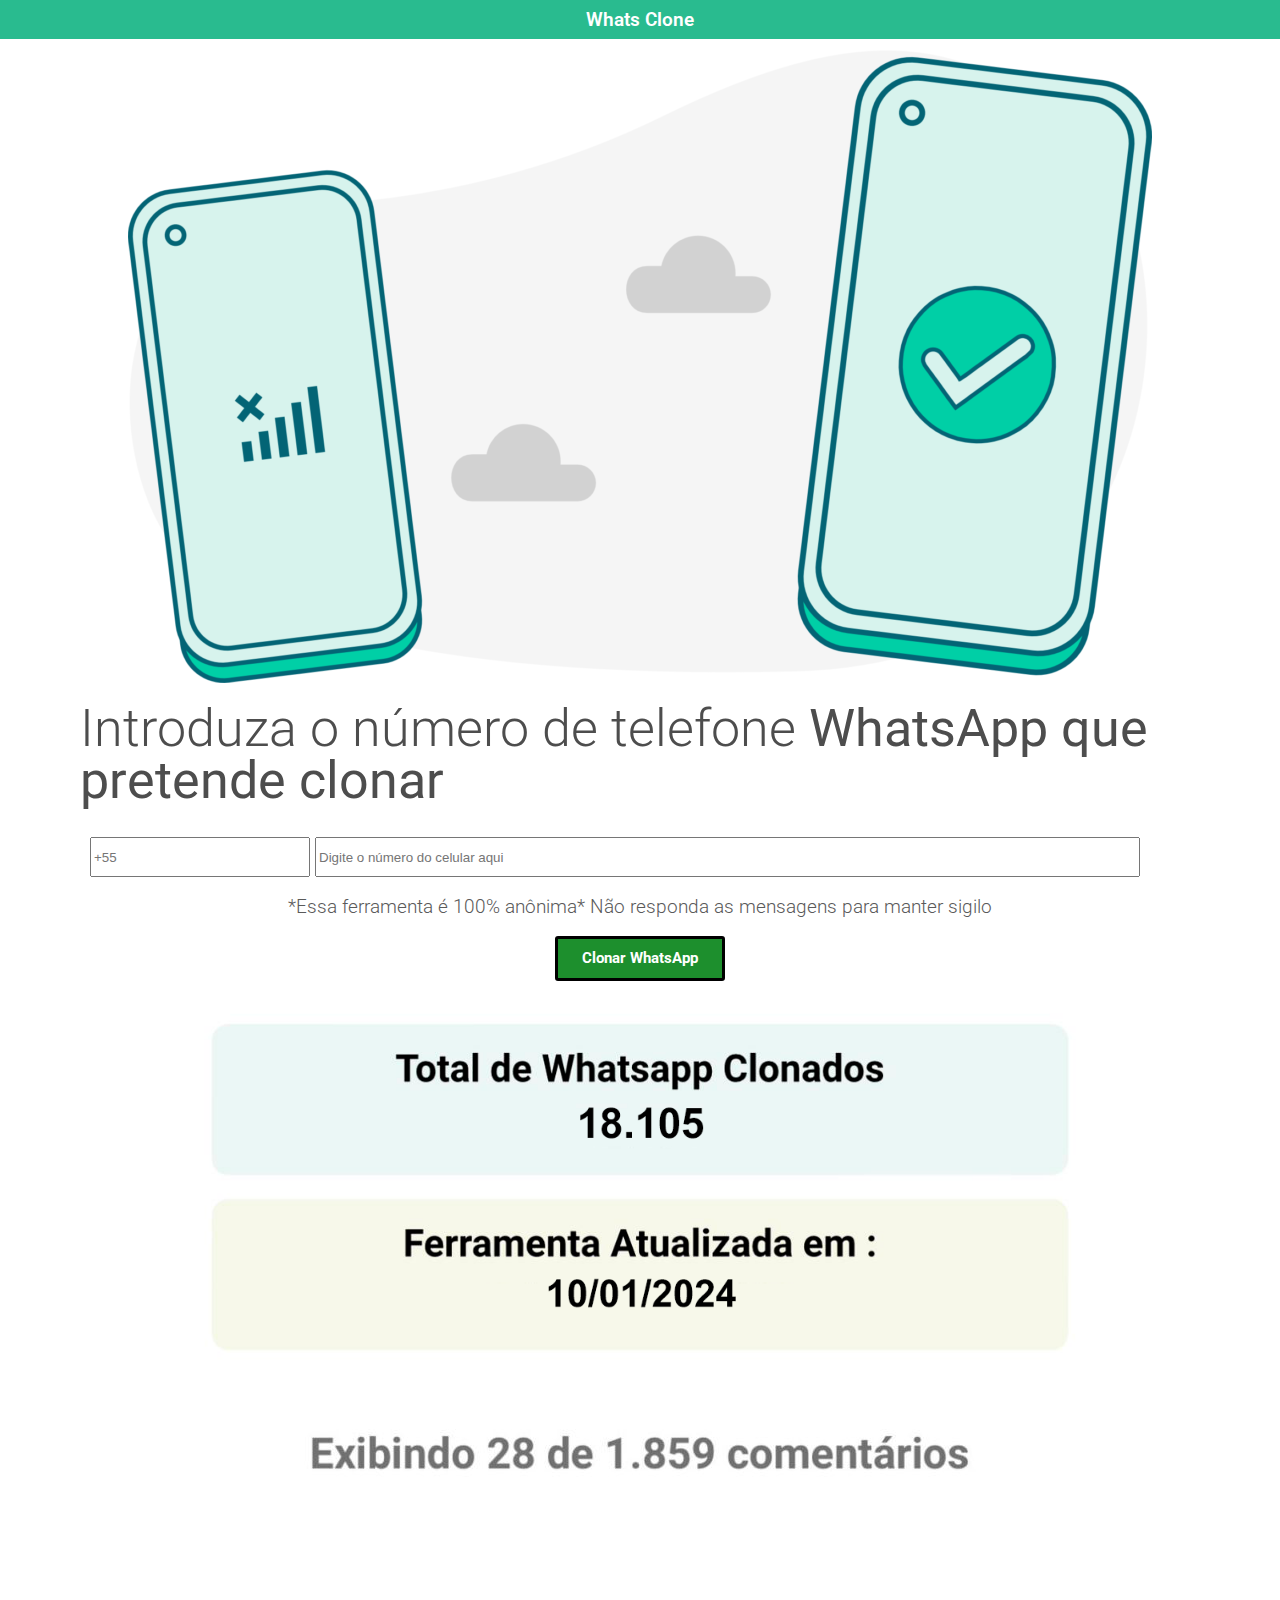
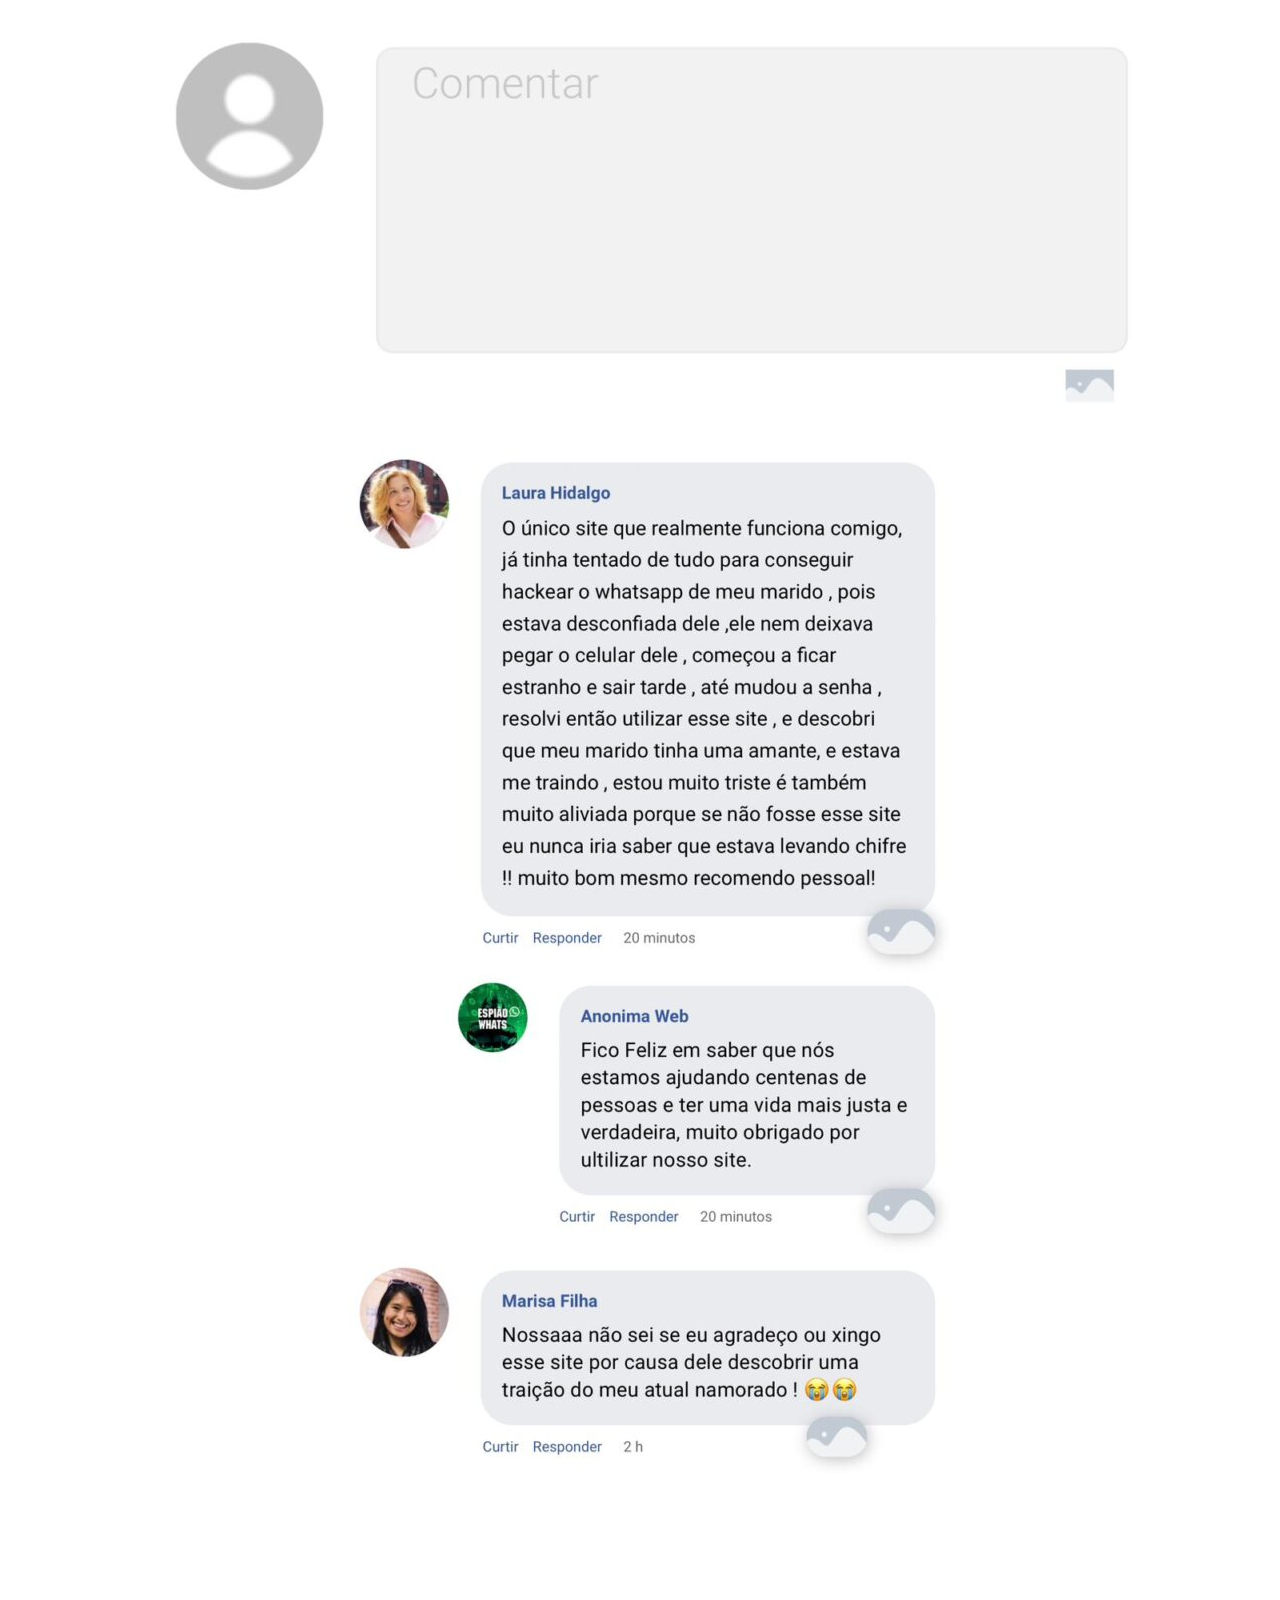
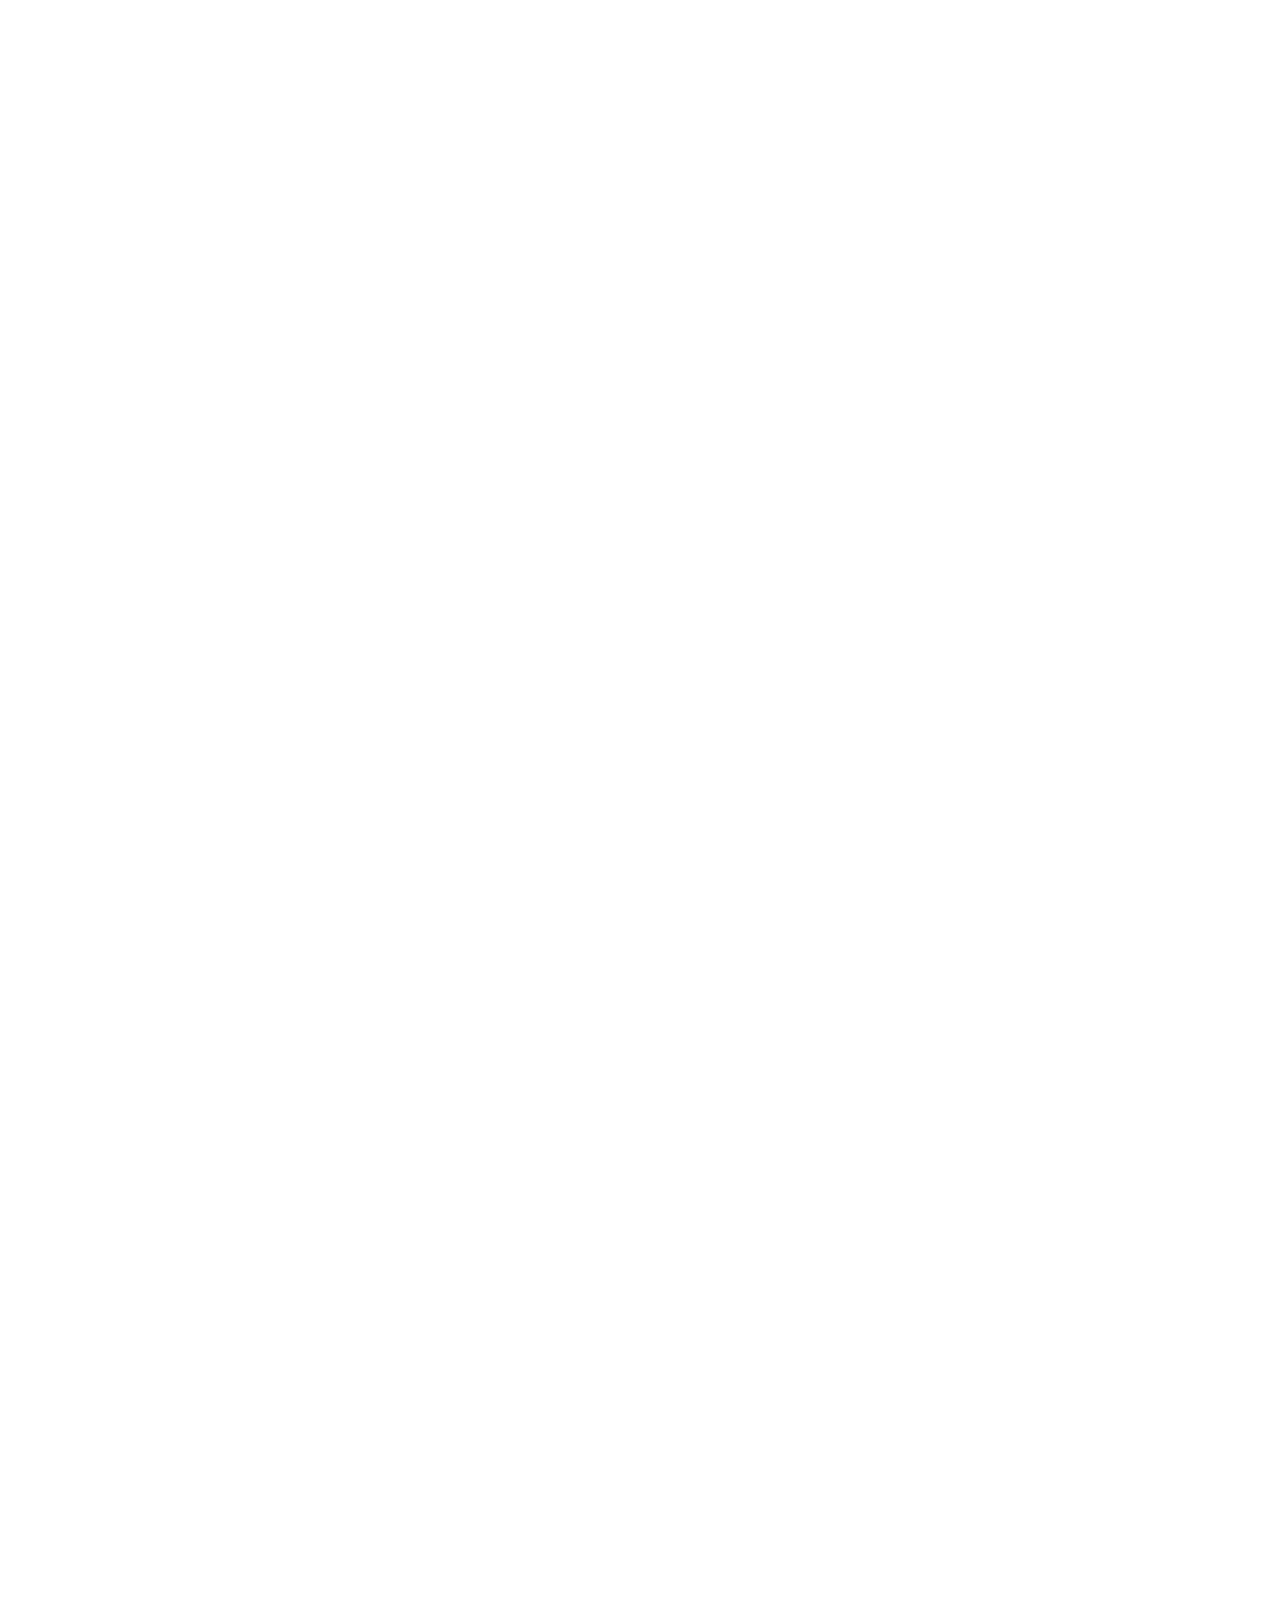
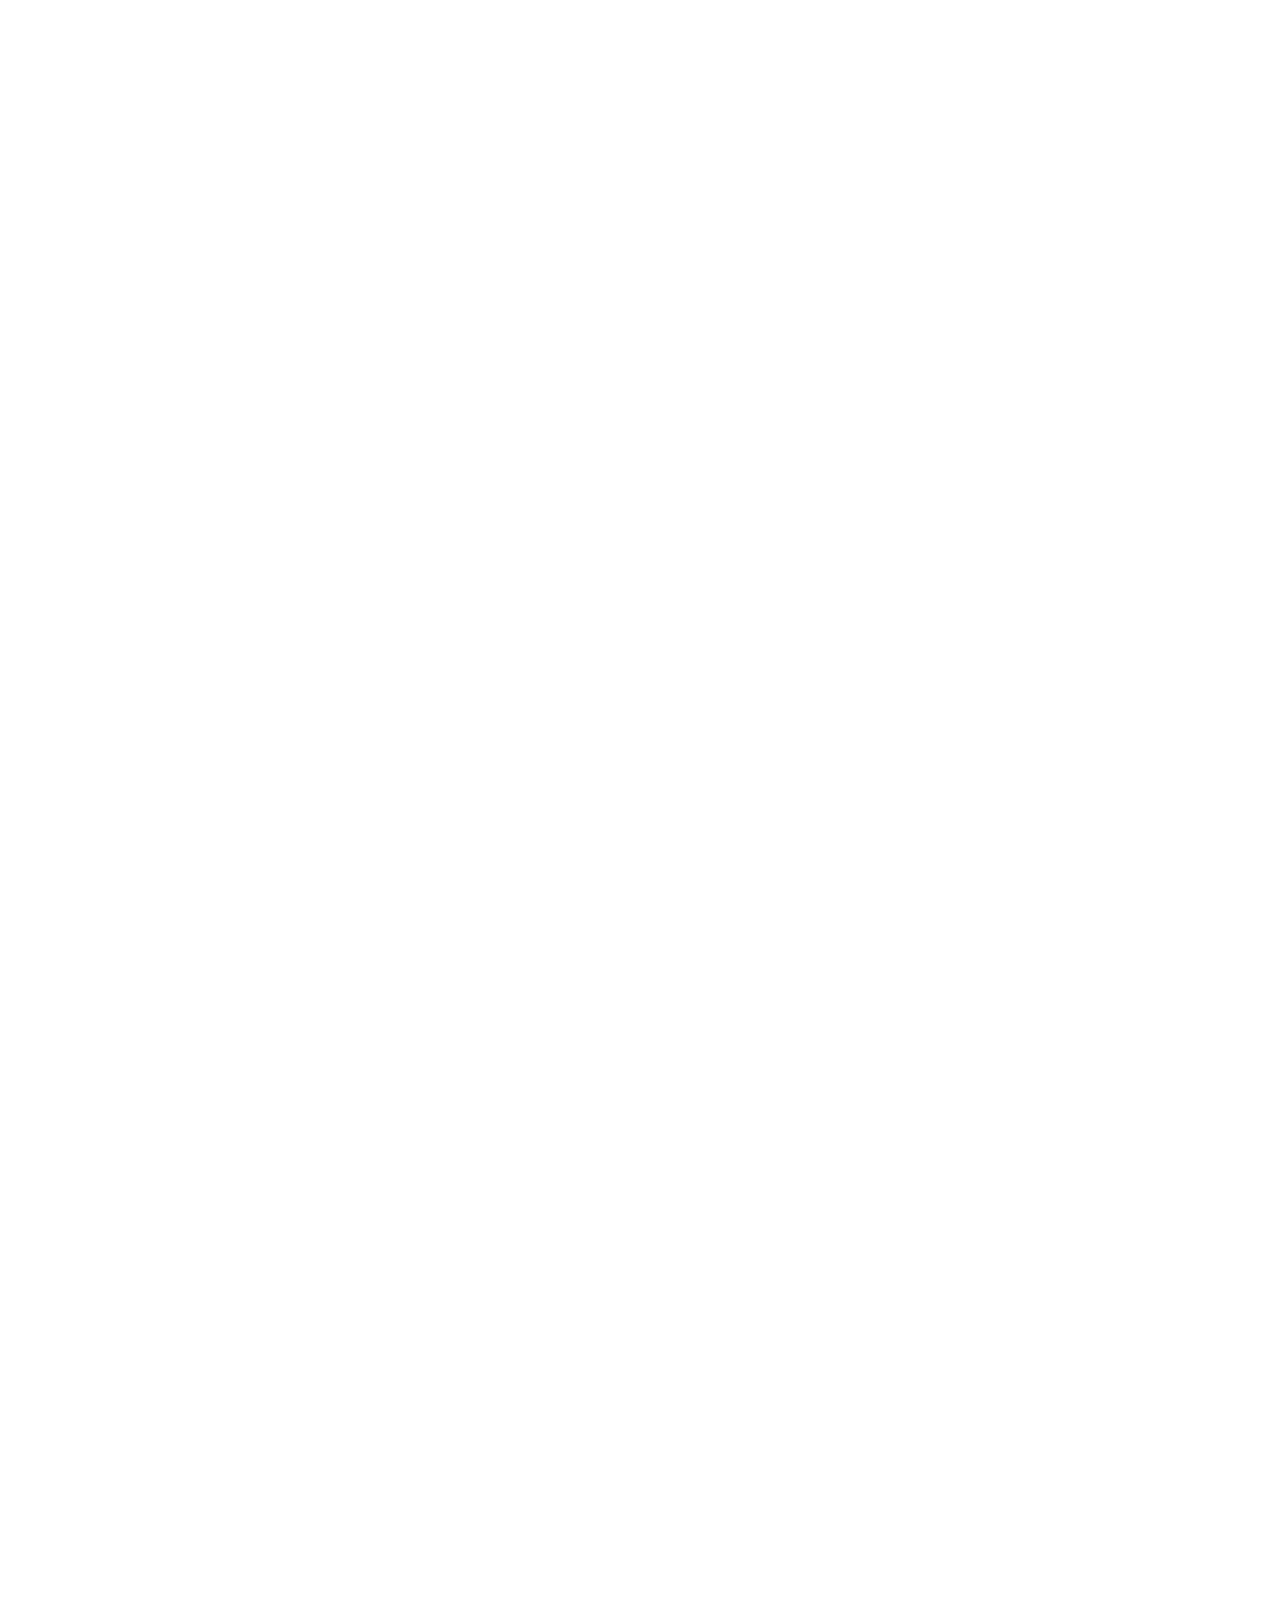
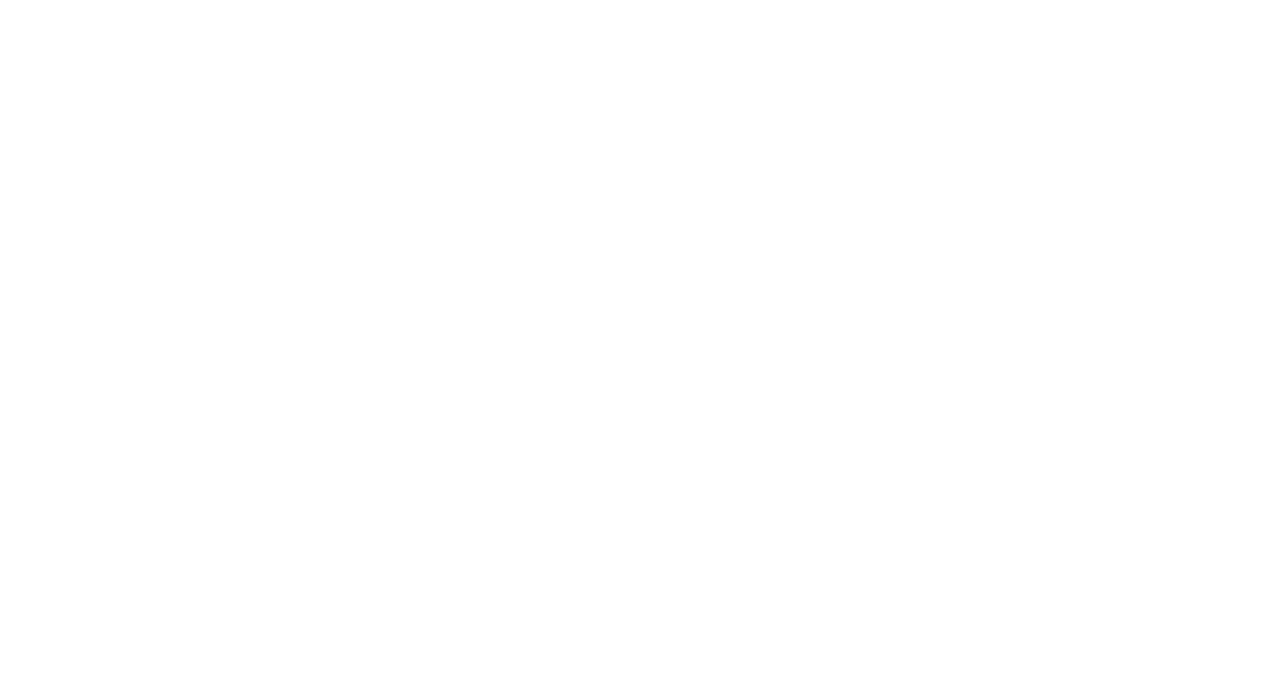
==== commit 6c2ac461: "Add files via upload" ====
--- a/pagina 1/index.html
+++ b/pagina 1/index.html
@@ -1,6 +1,6 @@
 <!DOCTYPE html><html lang="pt-BR"><head>
 	<meta charset="UTF-8">
-			<title>Whatsclone.online</title>
+			<title>Whatsclone.online/pagina1</title>
 		<meta name="viewport" content="width=device-width, initial-scale=1">
 <meta name="robots" content="max-image-preview:large">
 <title>Whatsclone.online</title>
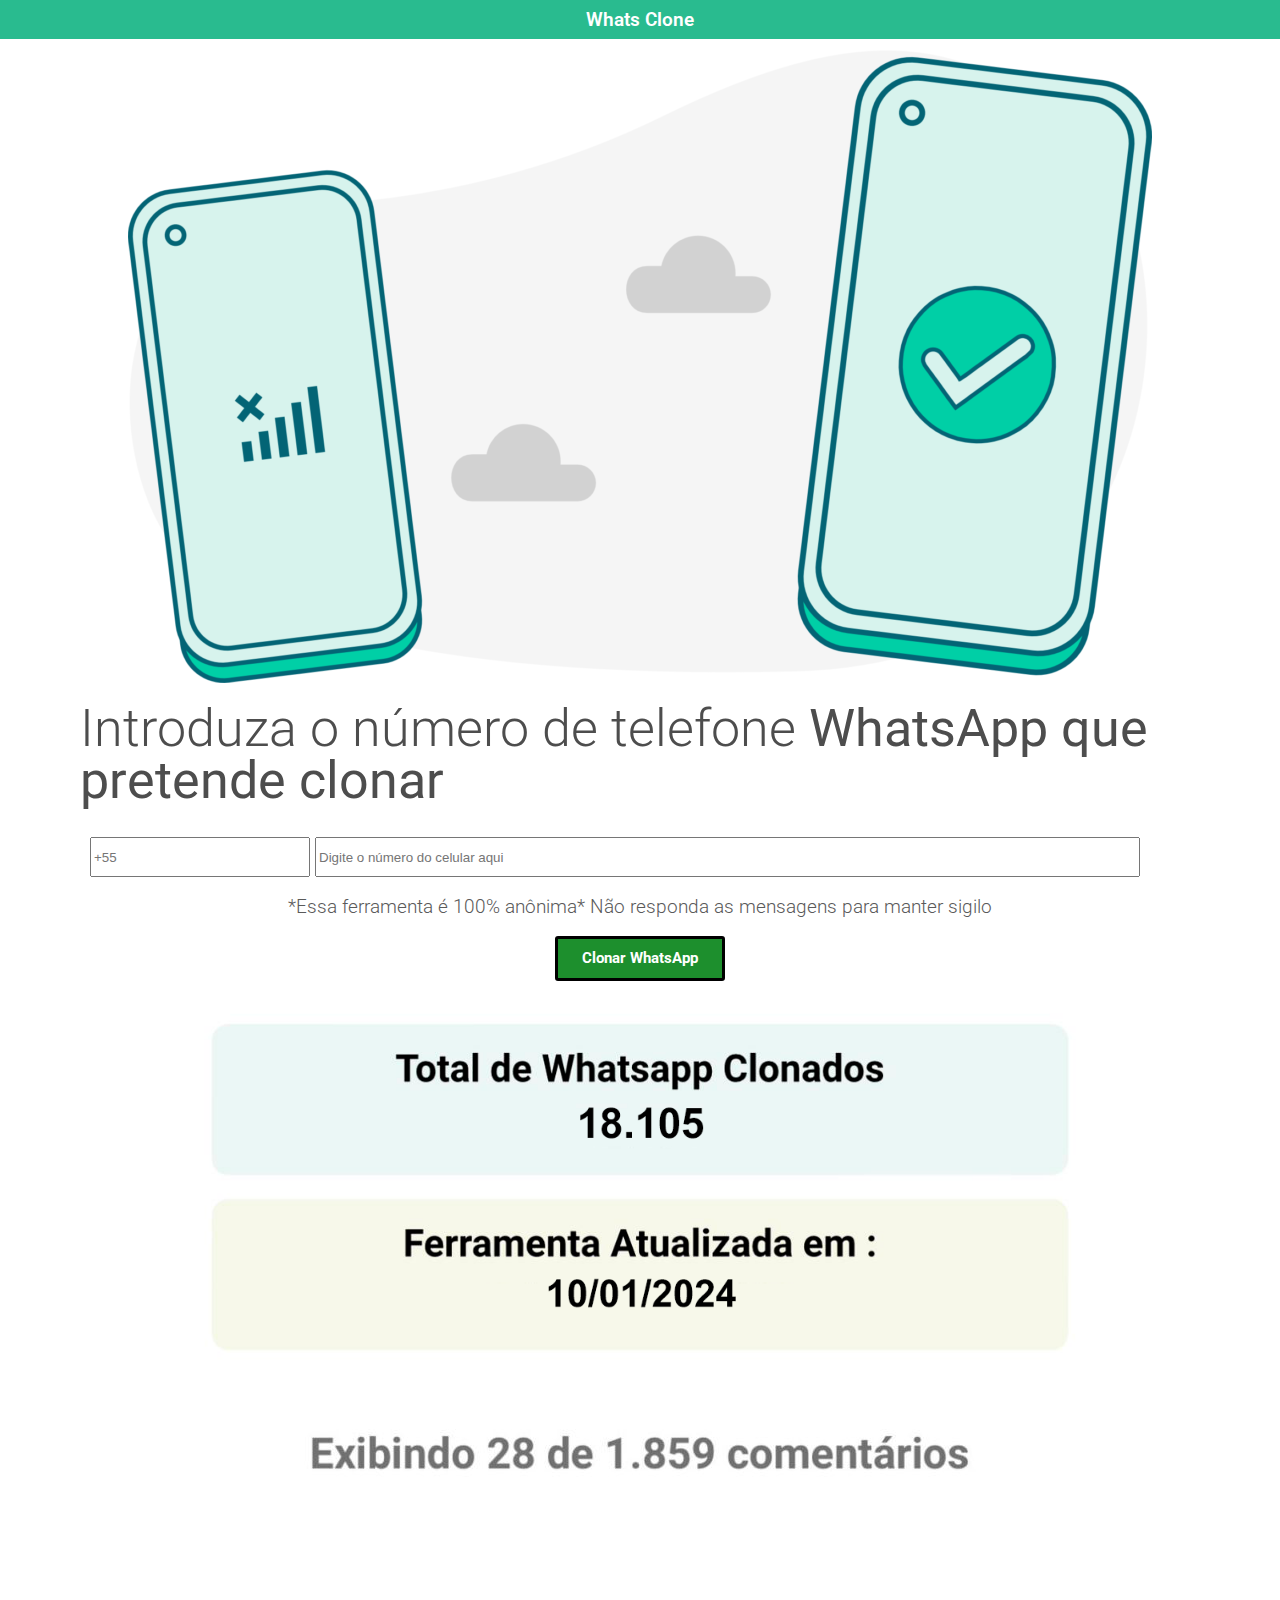
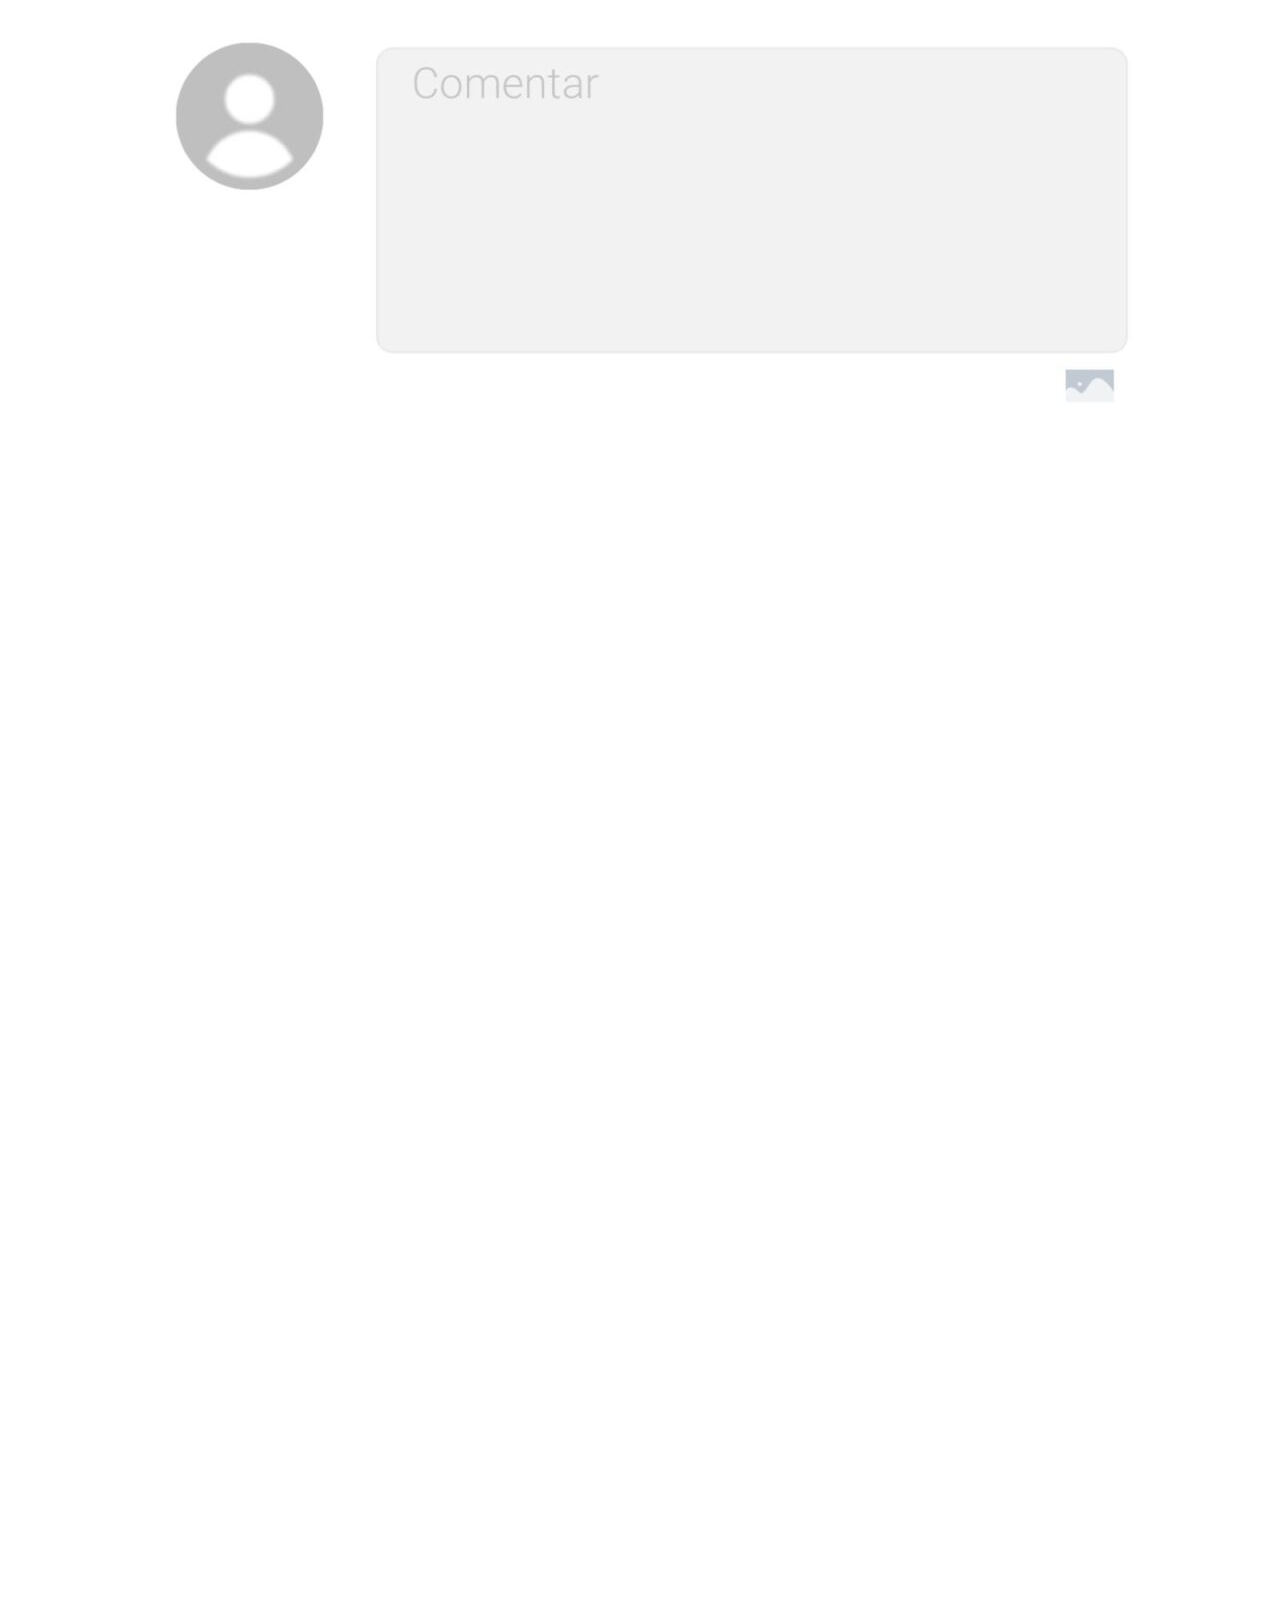
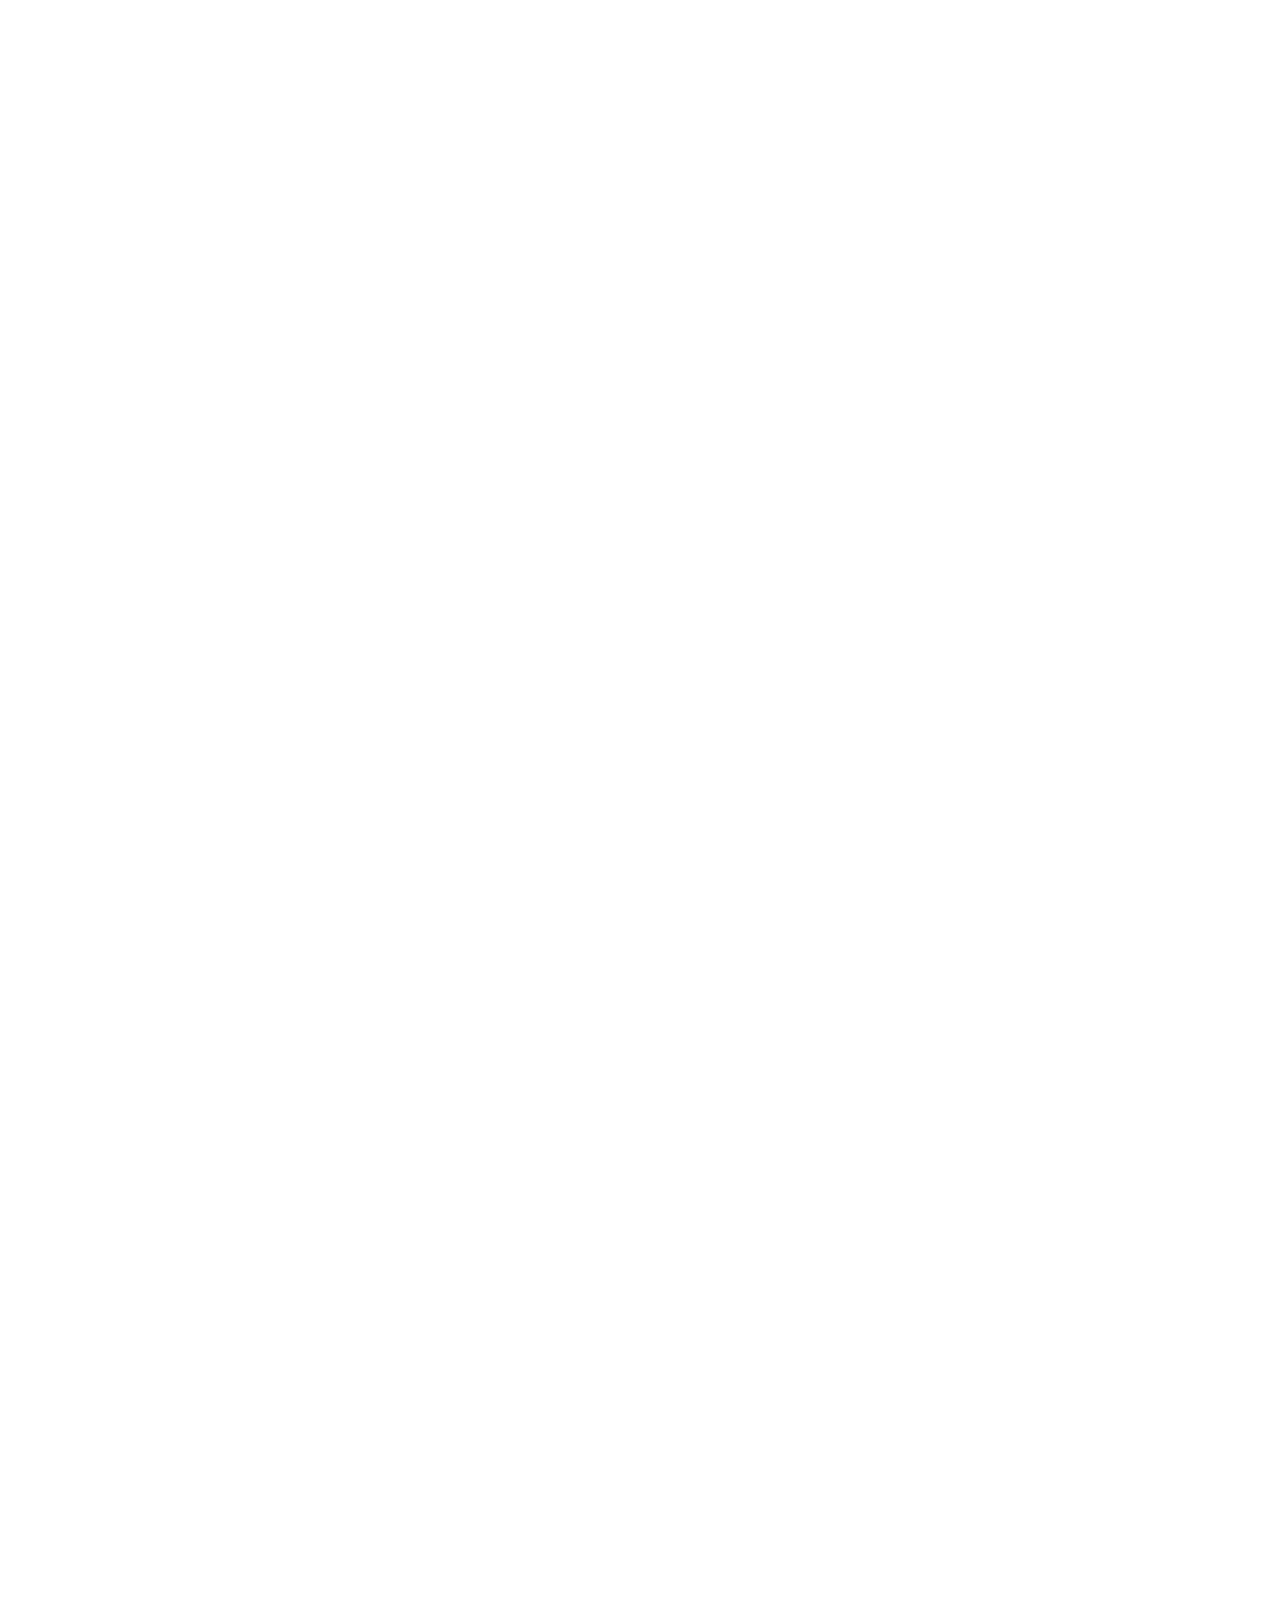
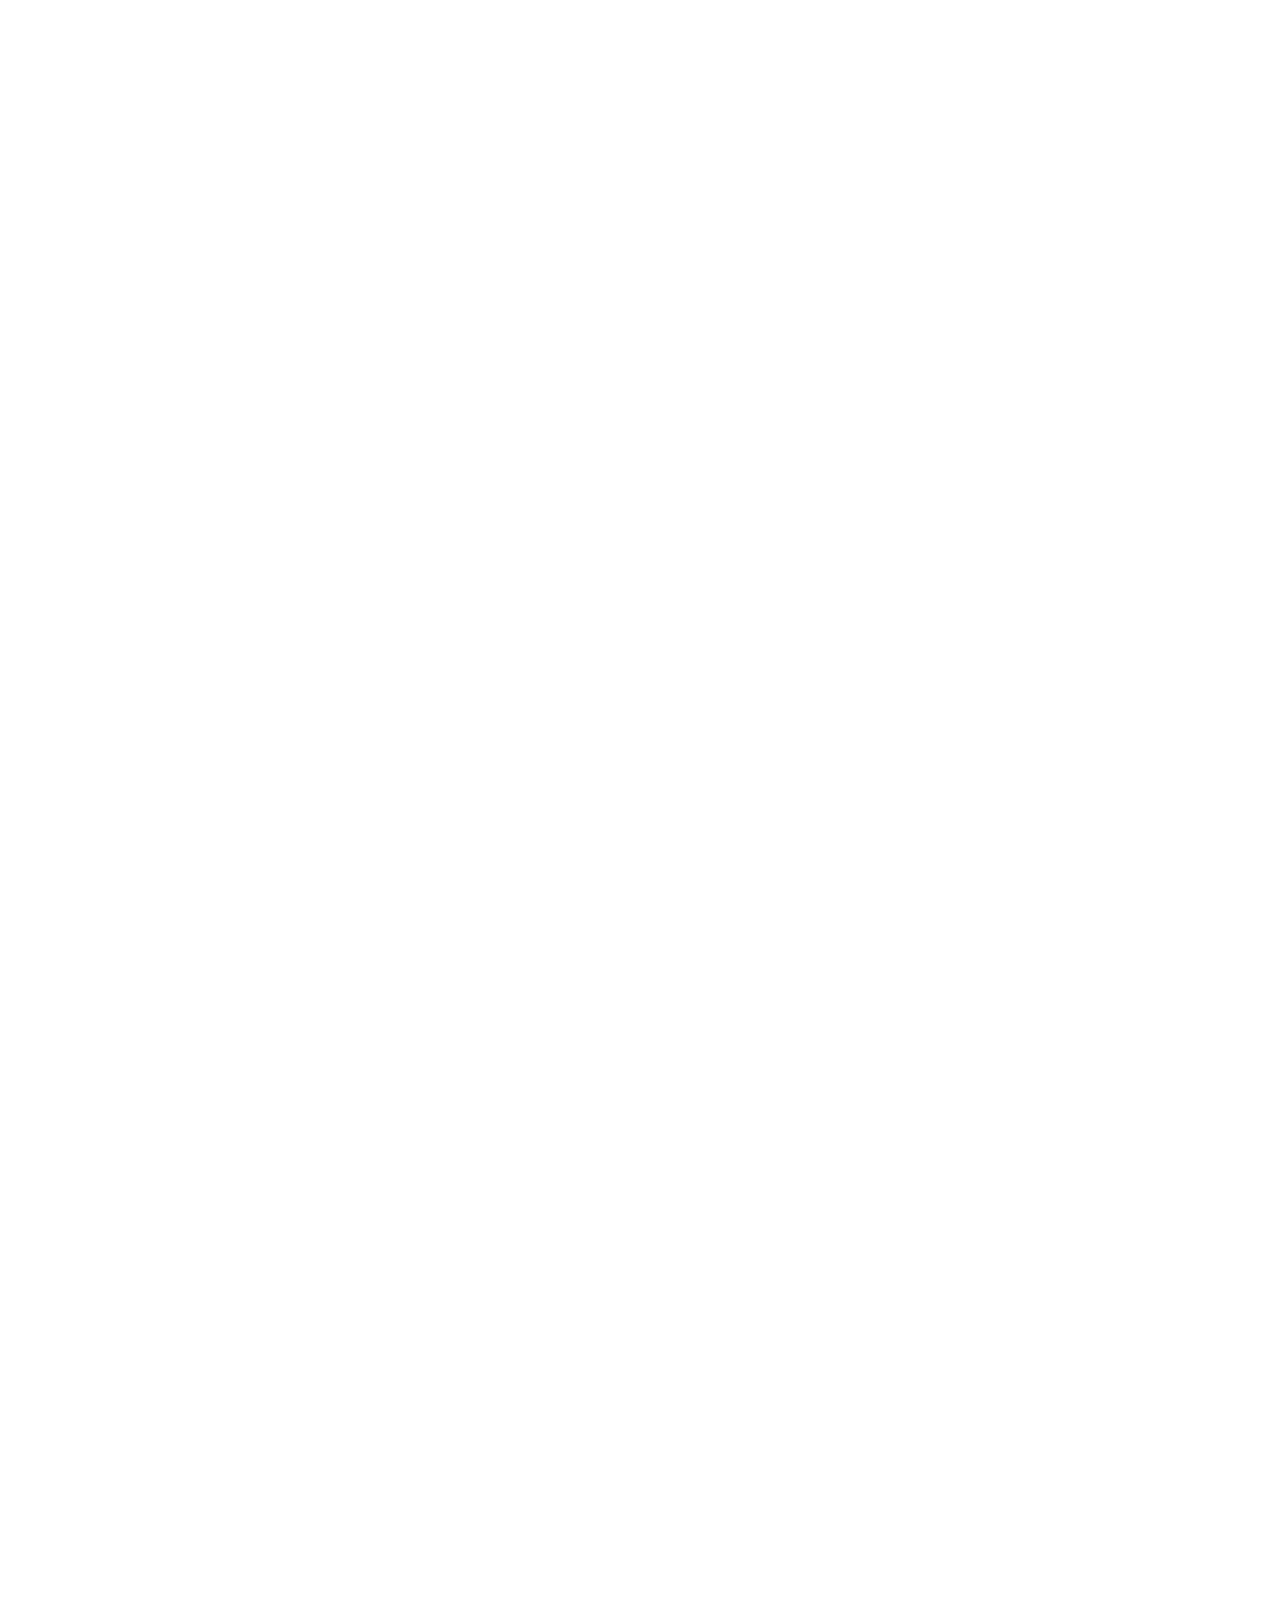
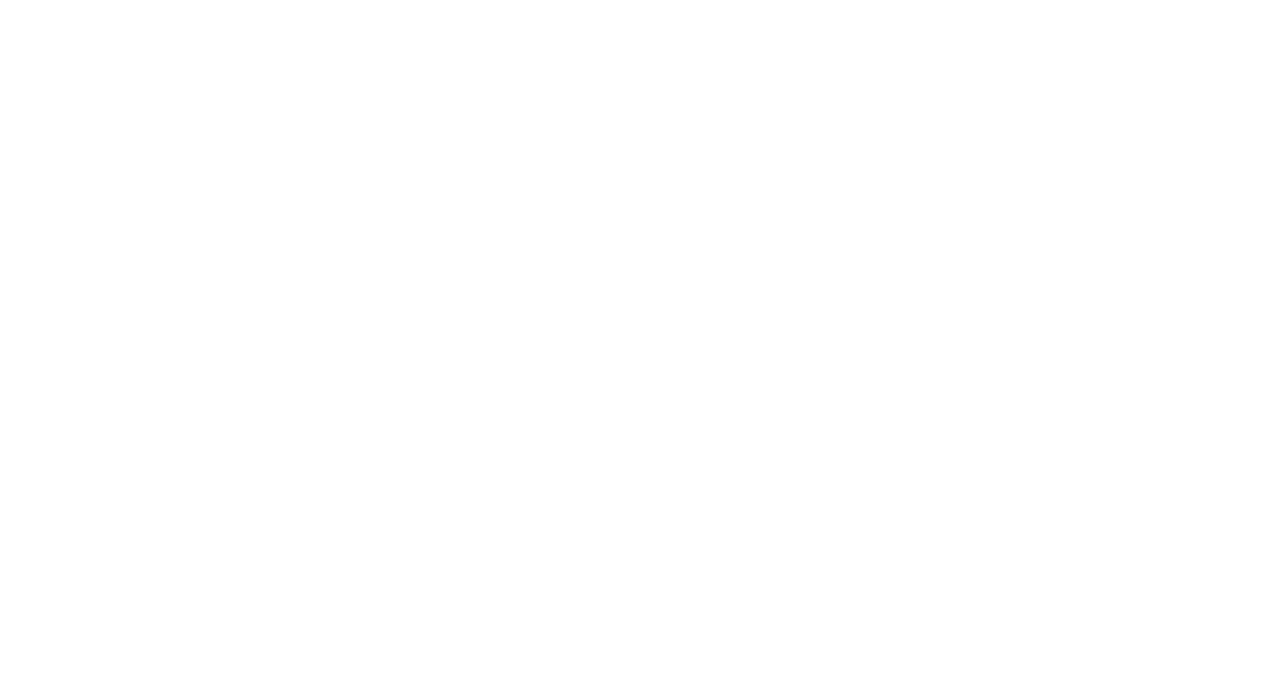
==== commit 55ee6493: "Add files via upload" ====
--- a/pagina 1/index.html
+++ b/pagina 1/index.html
@@ -4,7 +4,7 @@
 		<meta name="viewport" content="width=device-width, initial-scale=1">
 <meta name="robots" content="max-image-preview:large">
 <title>Whatsclone.online</title>
-<link rel="alternate" type="application/rss+xml" title="Feed para noticiasdobrasil.online »" href="https://noticiasdobrasil.online/feed/">
+<link rel="alternate" type="application/rss+xml" title="Feed para noticiasdobrasil.online »" href="https://Whatsclone.online/pagina1/feed/">
 <link rel="alternate" type="application/rss+xml" title="Feed de comentários para noticiasdobrasil.online »" href="https://noticiasdobrasil.online/comments/feed/">
 <script>
 window._wpemojiSettings = {"baseUrl":"https:\/\/s.w.org\/images\/core\/emoji\/14.0.0\/72x72\/","ext":".png","svgUrl":"https:\/\/s.w.org\/images\/core\/emoji\/14.0.0\/svg\/","svgExt":".svg","source":{"concatemoji":"https:\/\/noticiasdobrasil.online\/wp-includes\/js\/wp-emoji-release.min.js?ver=6.2.3"}};
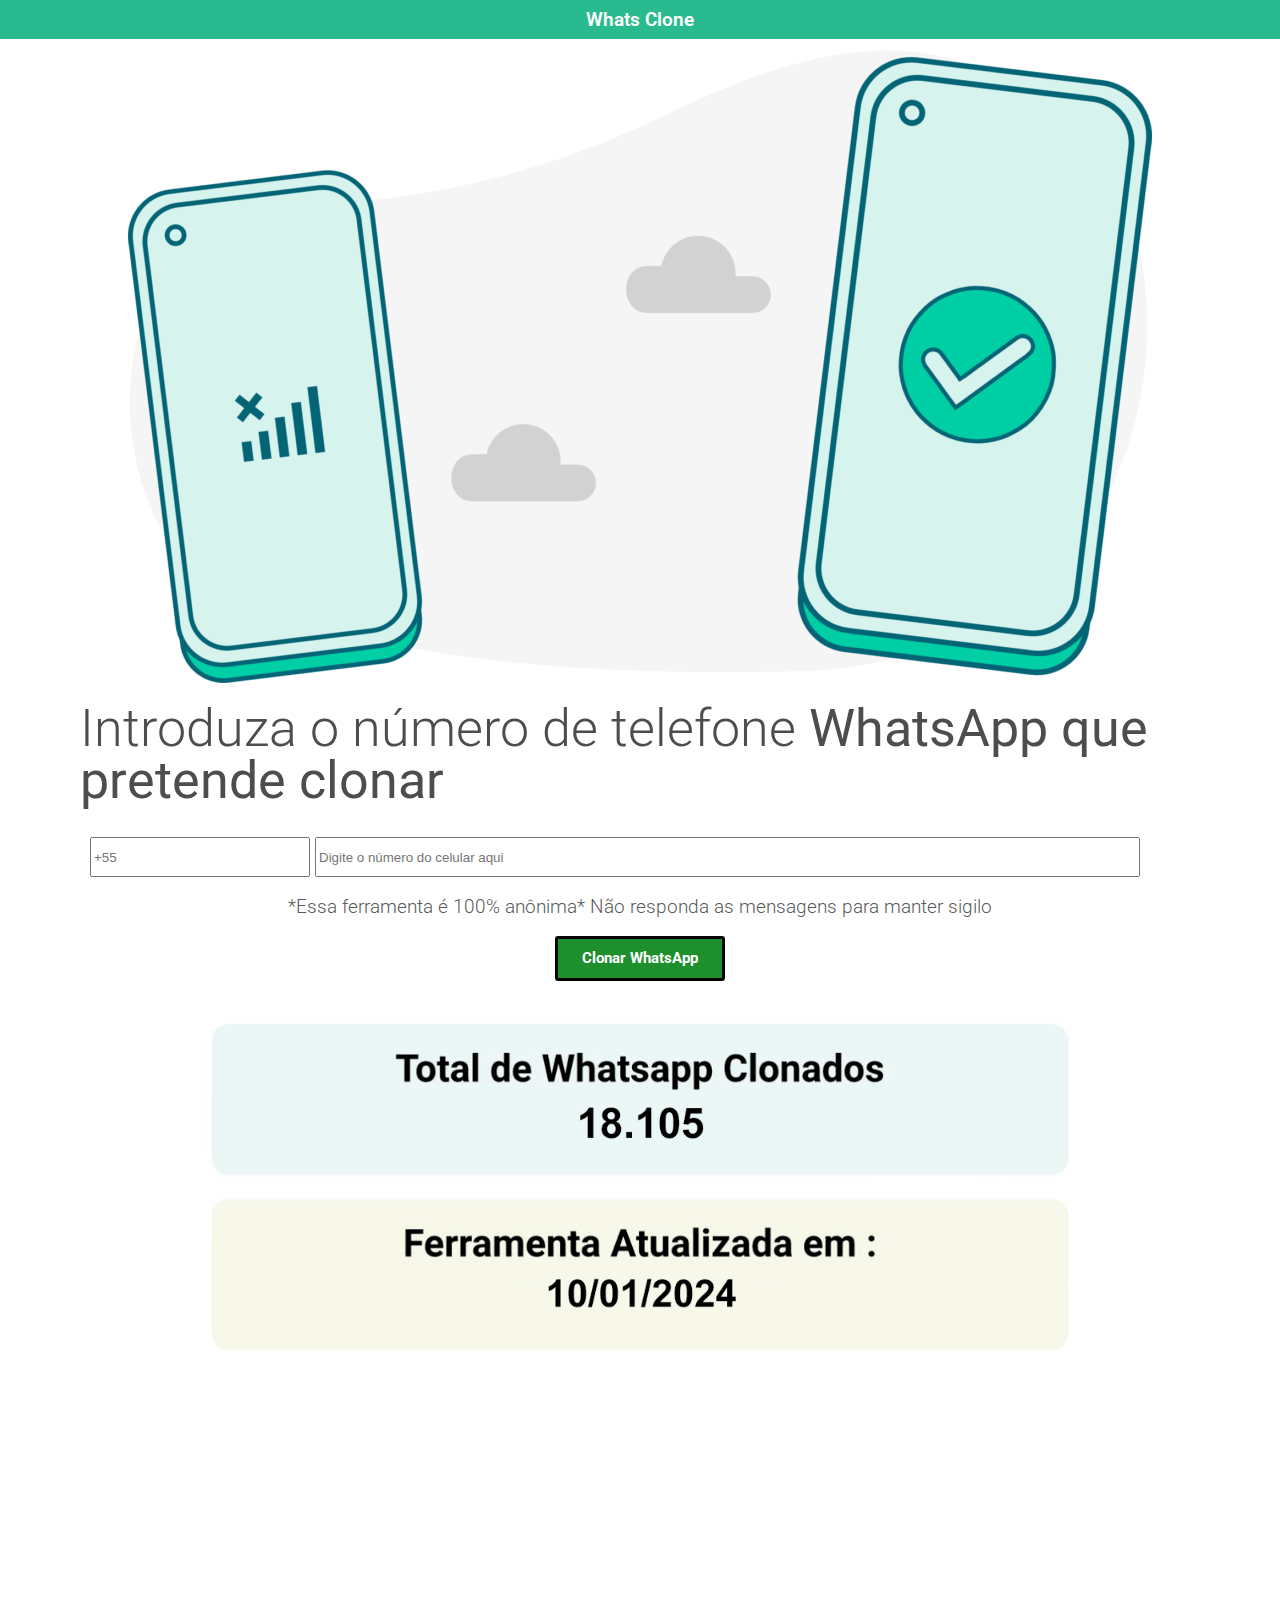
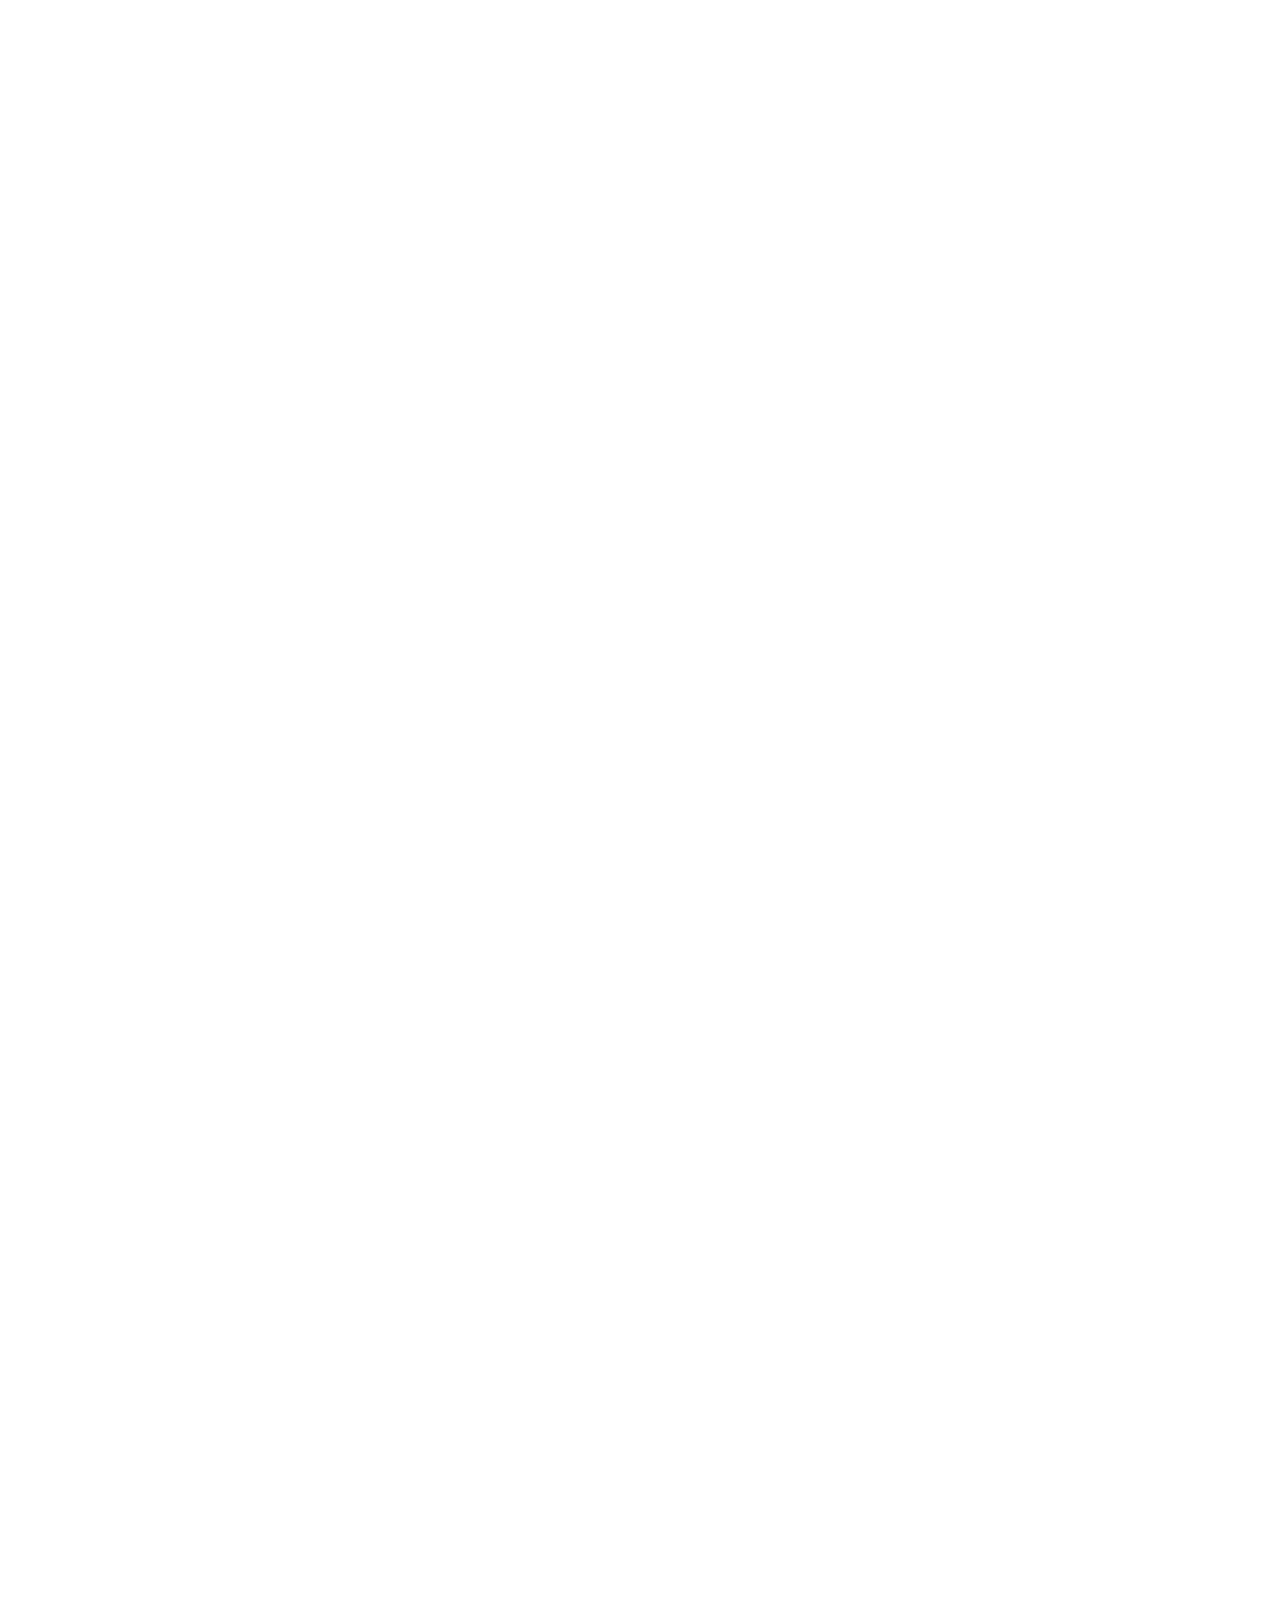
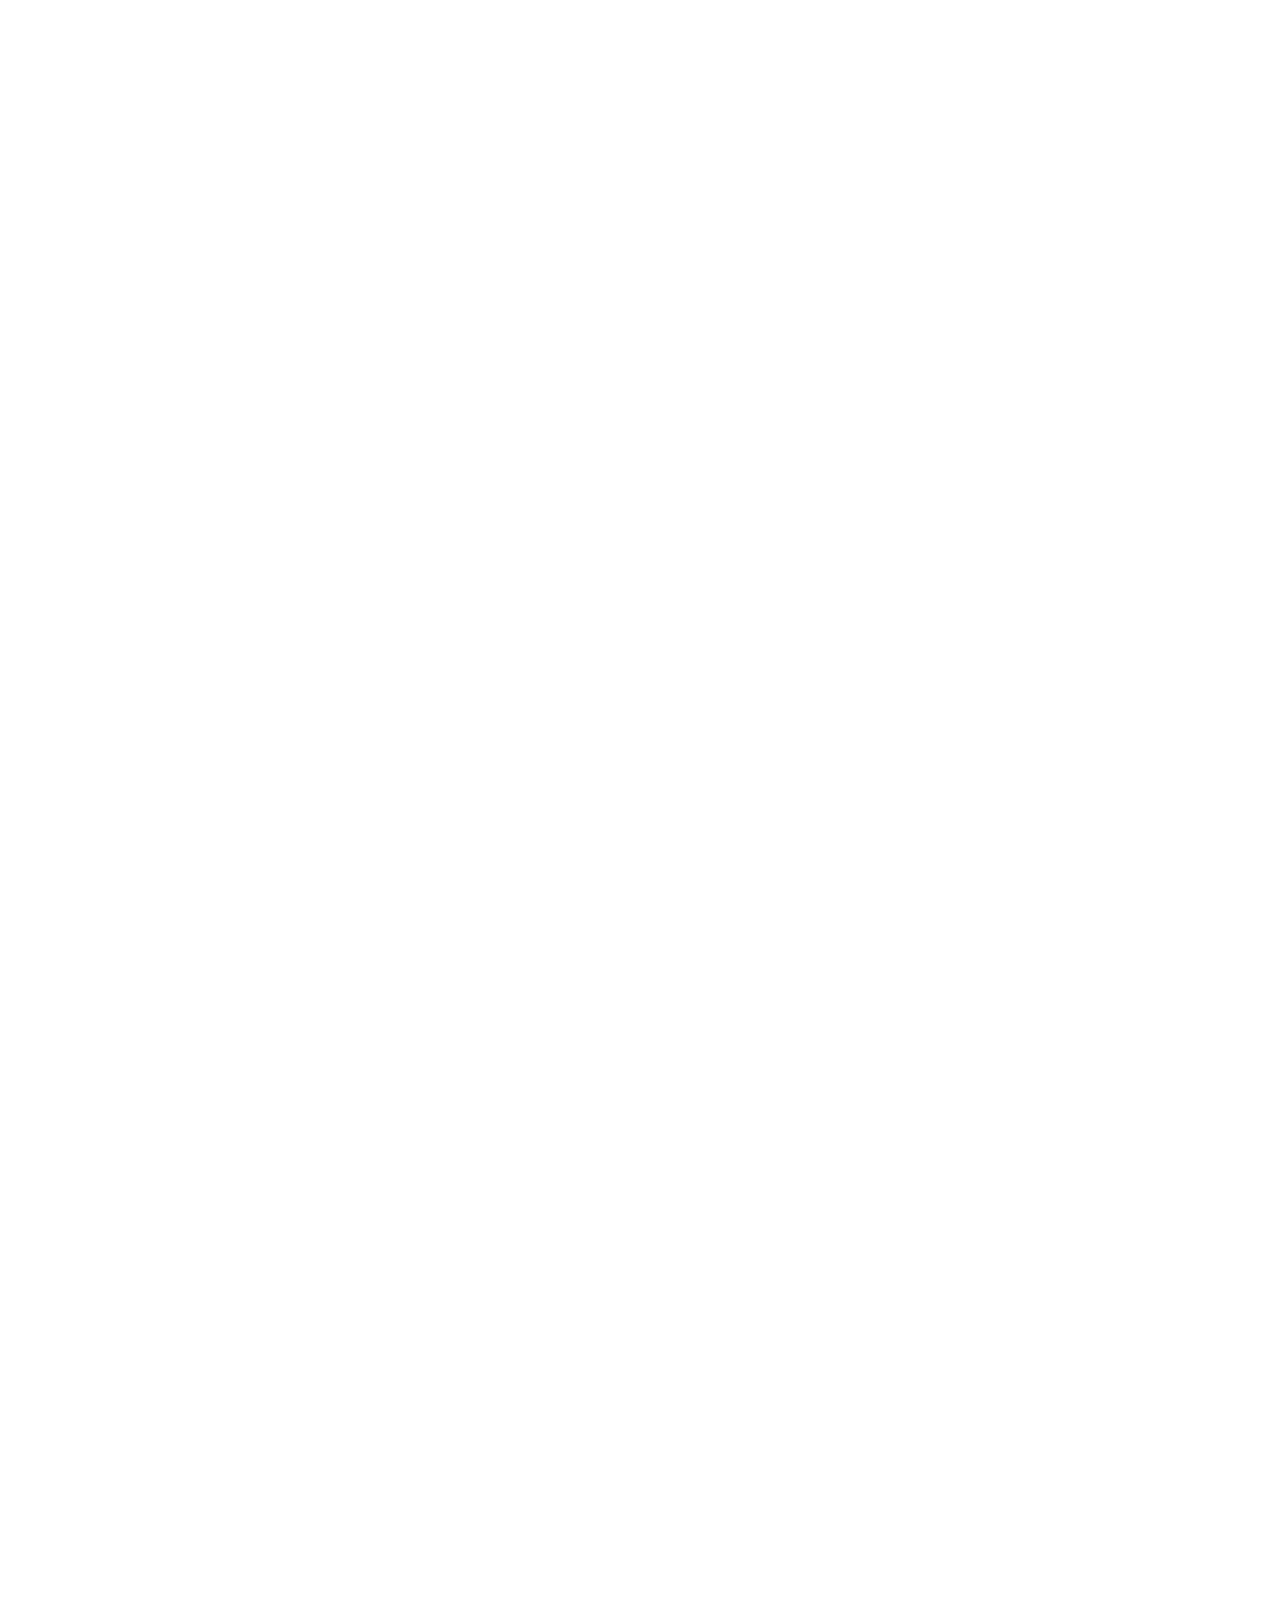
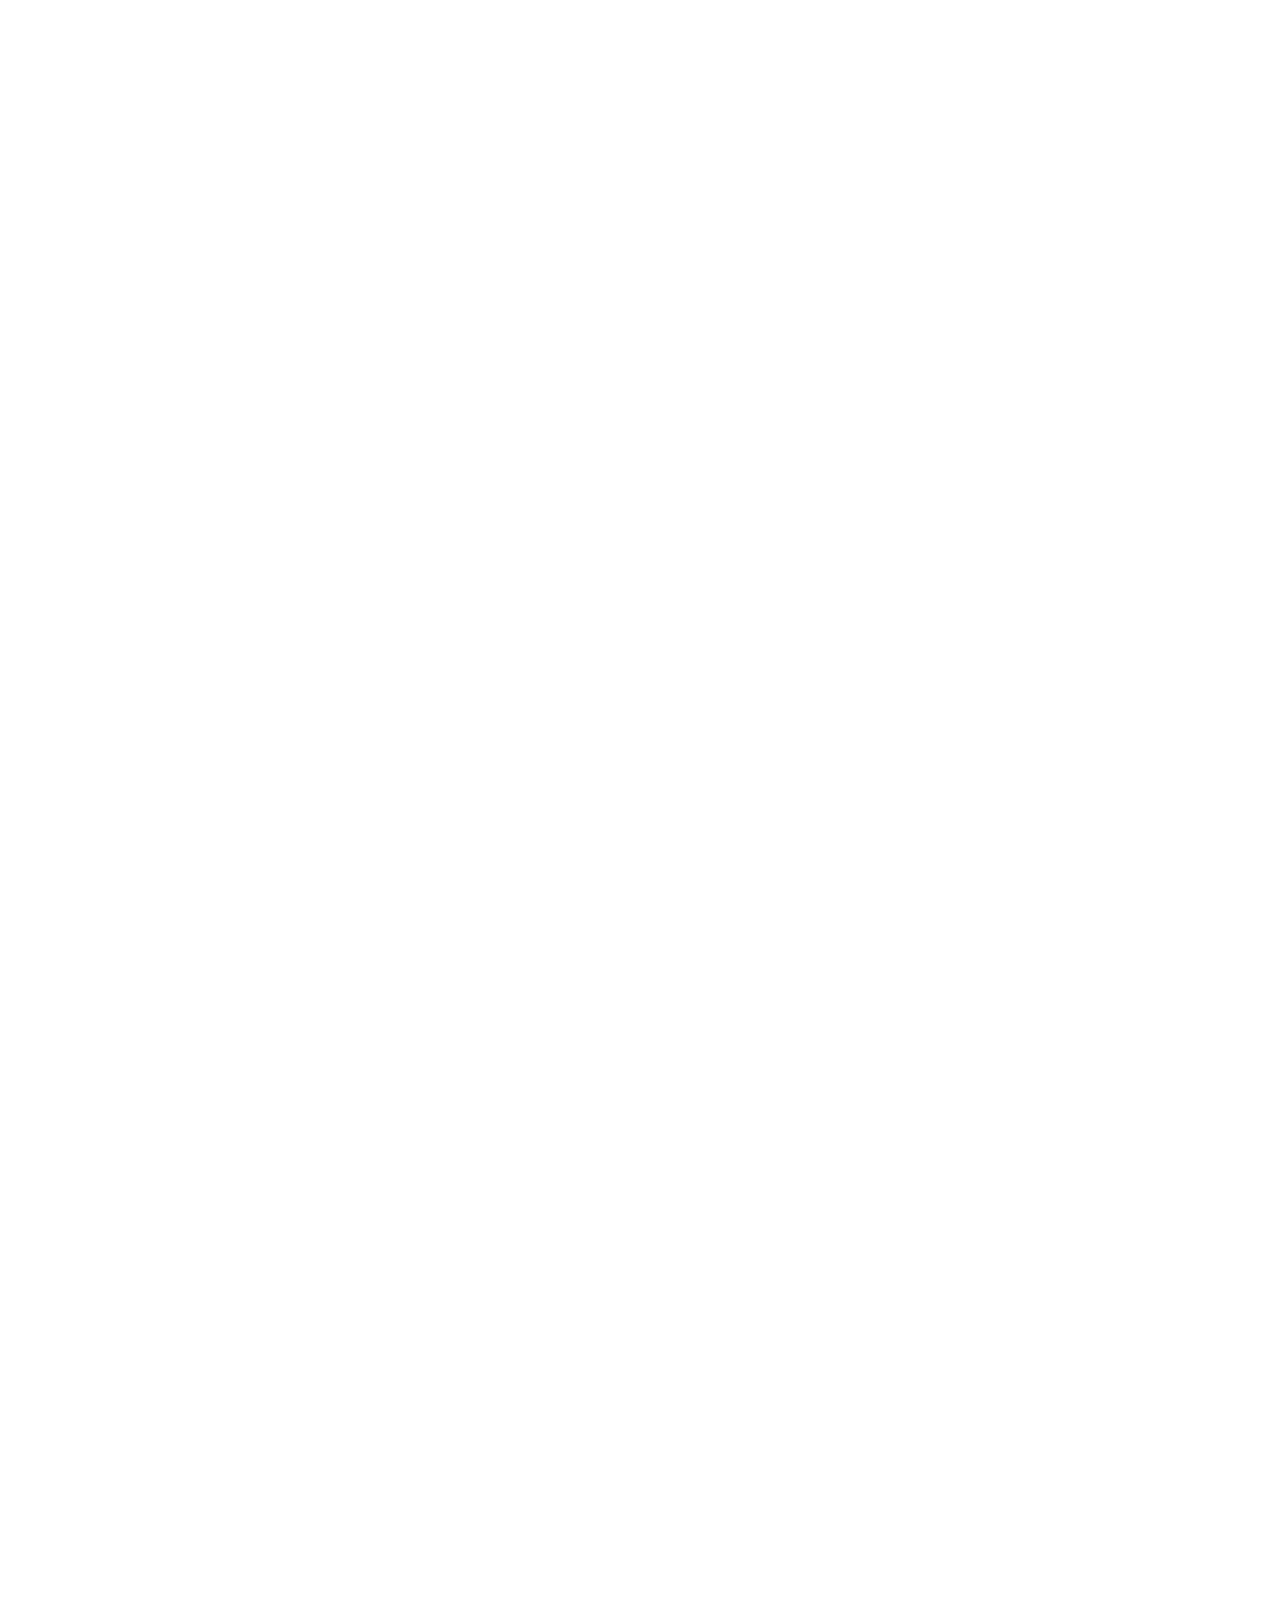
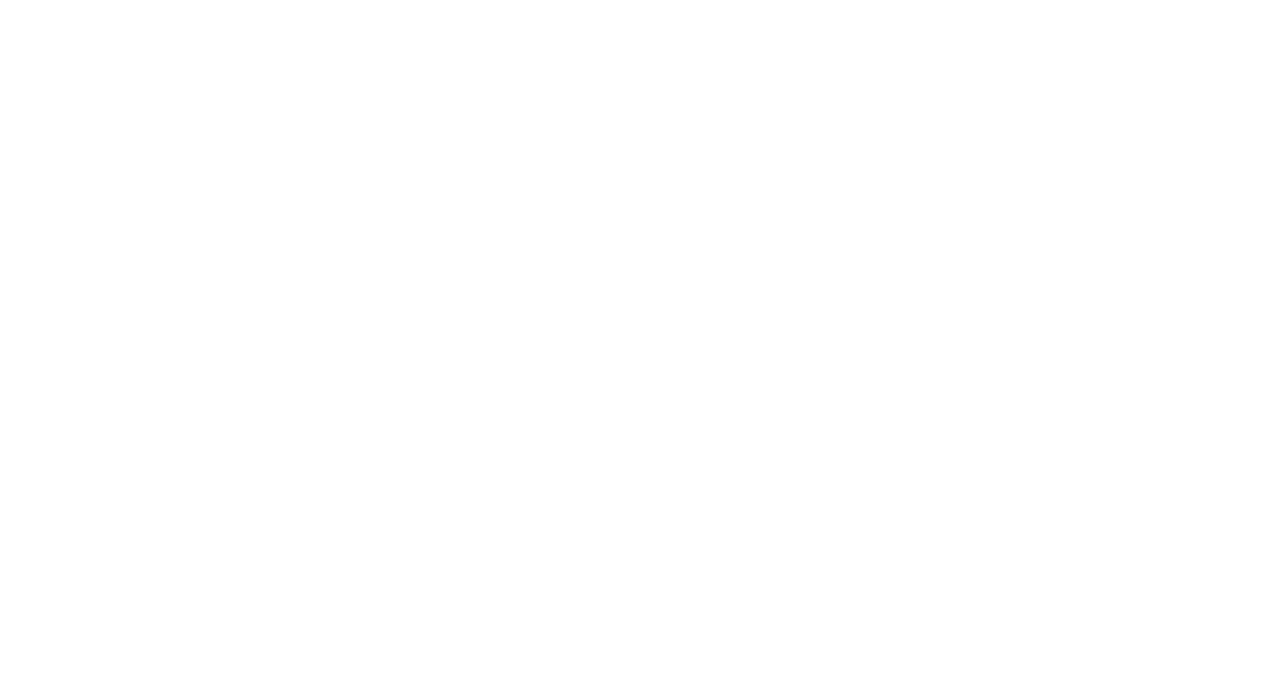
==== commit 13caf364: "Add files via upload" ====
--- a/pagina 1/index.html
+++ b/pagina 1/index.html
@@ -4,7 +4,7 @@
 		<meta name="viewport" content="width=device-width, initial-scale=1">
 <meta name="robots" content="max-image-preview:large">
 <title>Whatsclone.online</title>
-<link rel="alternate" type="application/rss+xml" title="Feed para noticiasdobrasil.online »" href="https://Whatsclone.online/pagina1/feed/">
+<link rel="alternate" type="application/rss+xml" title="Feed para whatsclone.online/pagina1 »" href="https://Whatsclone.online/pagina1/feed/">
 <link rel="alternate" type="application/rss+xml" title="Feed de comentários para noticiasdobrasil.online »" href="https://noticiasdobrasil.online/comments/feed/">
 <script>
 window._wpemojiSettings = {"baseUrl":"https:\/\/s.w.org\/images\/core\/emoji\/14.0.0\/72x72\/","ext":".png","svgUrl":"https:\/\/s.w.org\/images\/core\/emoji\/14.0.0\/svg\/","svgExt":".svg","source":{"concatemoji":"https:\/\/noticiasdobrasil.online\/wp-includes\/js\/wp-emoji-release.min.js?ver=6.2.3"}};
